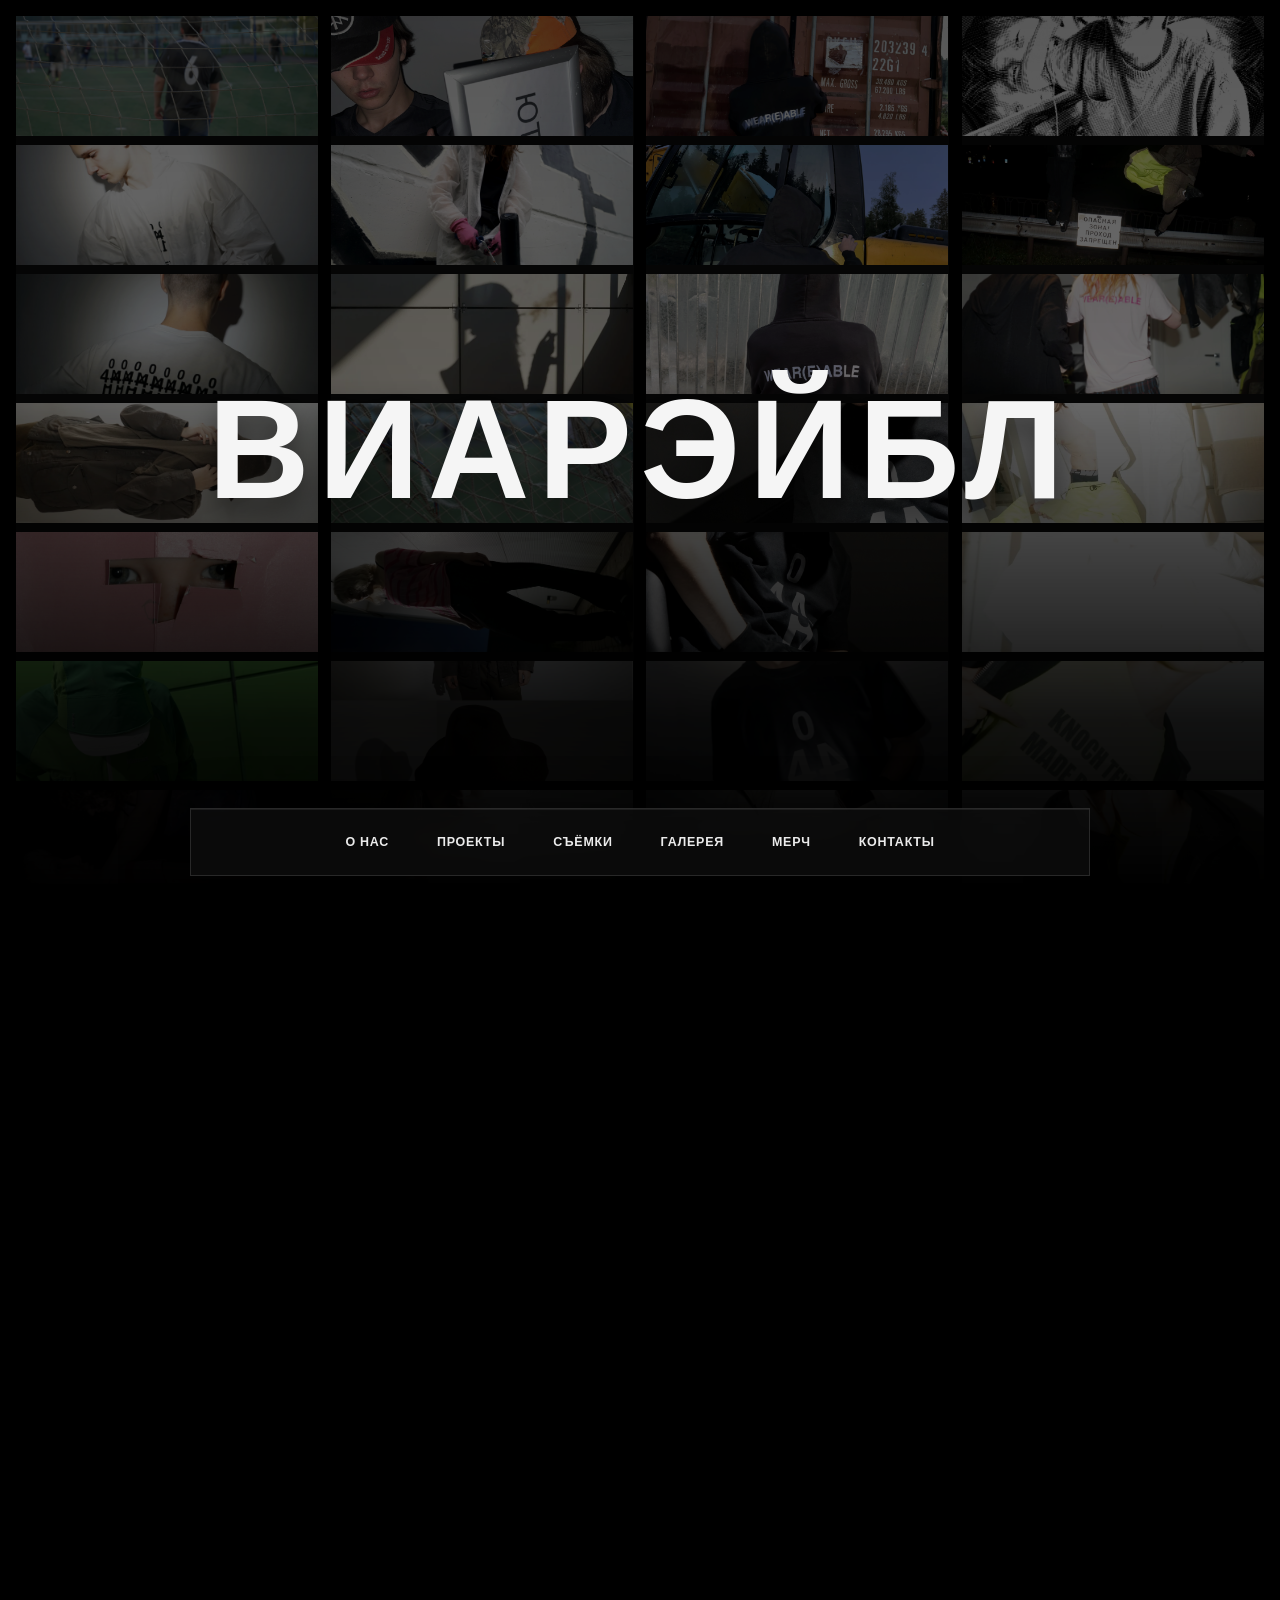
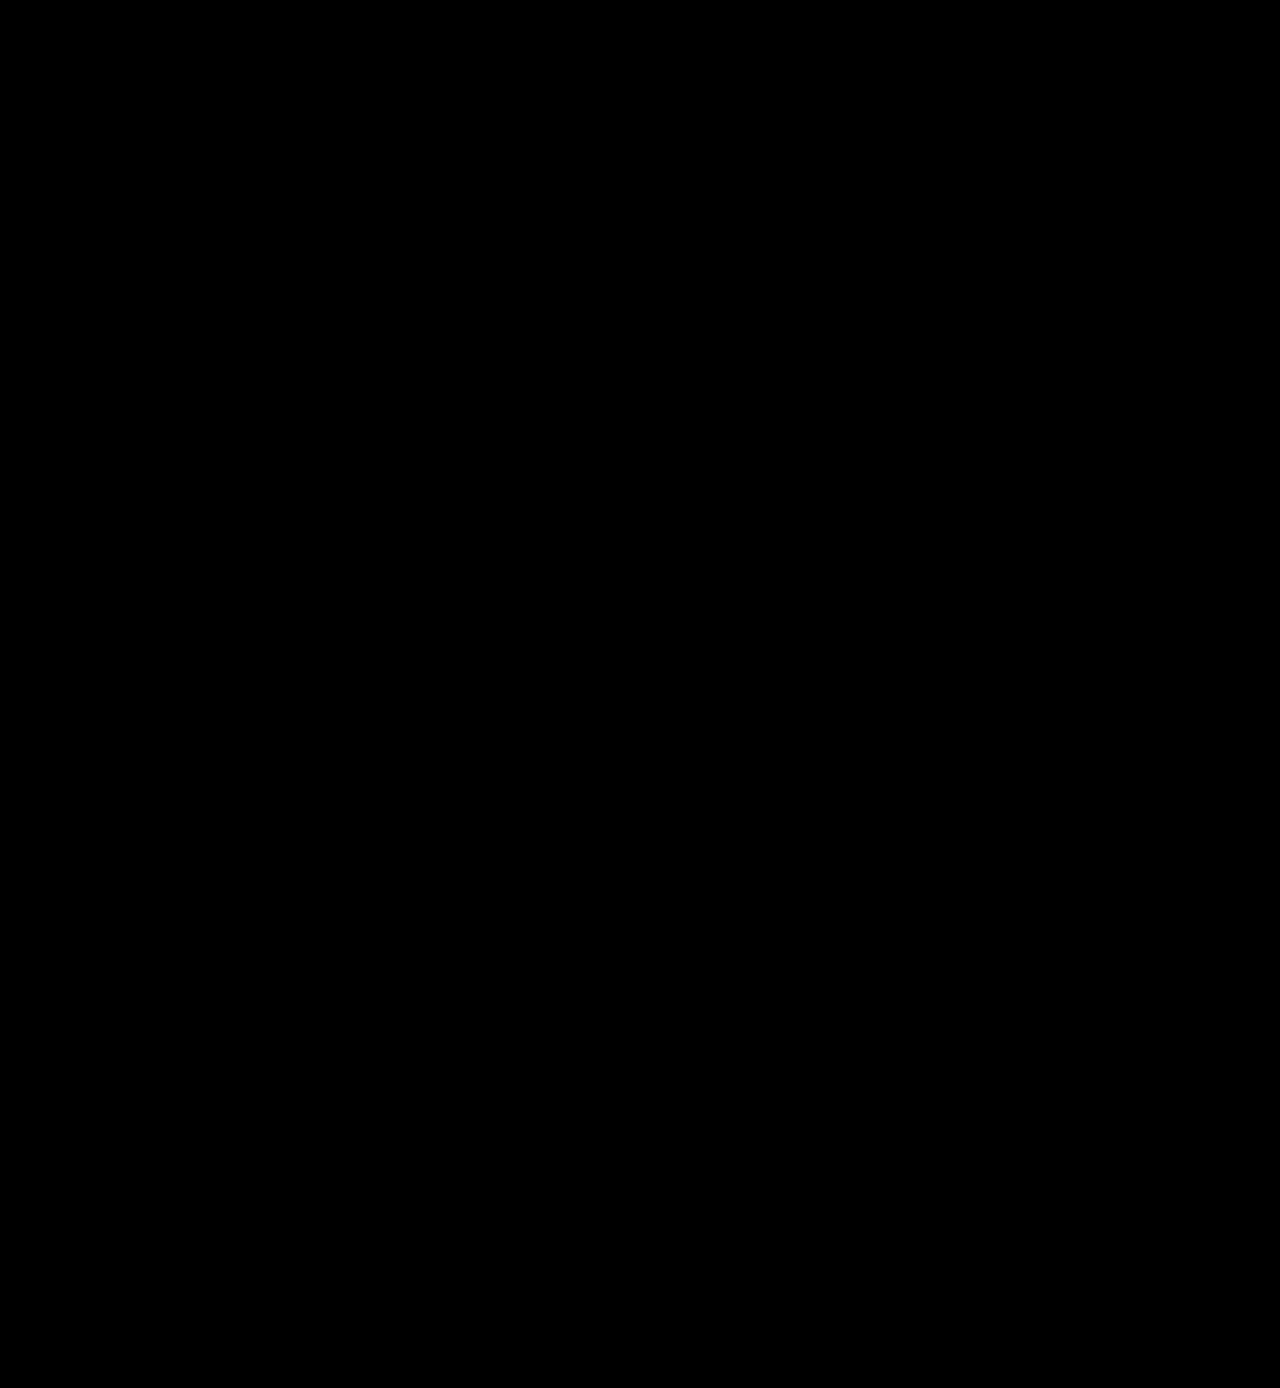
==== index.html @ fbf218be "initial commit" ====
<!DOCTYPE html>
<html lang="ru">
<head>
  <meta charset="UTF-8" />
  <meta name="viewport" content="width=device-width, initial-scale=1.0" />
  <title>ВИАРЭЙБЛ</title>

  <link rel="stylesheet" href="css/base.css" />

  <script src="js/core.js" defer></script>
</head>
<body>
  <main>
    <section class="home-hero">
      <div class="hero-bg" aria-hidden="true">
        <div class="hero-bg__column hero-bg__column--1">
          <div class="hero-bg__track">
            <img src="images/hero/col1-01.webp" alt="" />
            <img src="images/hero/col1-02.webp" alt="" />
            <img src="images/hero/col1-03.webp" alt="" />
            <img src="images/hero/col1-04.webp" alt="" />
            <img src="images/hero/col1-05.webp" alt="" />
            <img src="images/hero/col1-06.webp" alt="" />
            <img src="images/hero/col1-07.webp" alt="" />
            <img src="images/hero/col1-08.webp" alt="" />
            <img src="images/hero/col1-09.webp" alt="" />
            <img src="images/hero/col1-10.webp" alt="" />
            <img src="images/hero/col1-01.webp" alt="" />
            <img src="images/hero/col1-02.webp" alt="" />
            <img src="images/hero/col1-03.webp" alt="" />
            <img src="images/hero/col1-04.webp" alt="" />
            <img src="images/hero/col1-05.webp" alt="" />
            <img src="images/hero/col1-06.webp" alt="" />
            <img src="images/hero/col1-07.webp" alt="" />
            <img src="images/hero/col1-08.webp" alt="" />
            <img src="images/hero/col1-09.webp" alt="" />
            <img src="images/hero/col1-10.webp" alt="" />
          </div>
        </div>
        <div class="hero-bg__column hero-bg__column--2">
          <div class="hero-bg__track">
            <img src="images/hero/col2-01.webp" alt="" />
            <img src="images/hero/col2-02.webp" alt="" />
            <img src="images/hero/col2-03.webp" alt="" />
            <img src="images/hero/col2-04.webp" alt="" />
            <img src="images/hero/col2-05.webp" alt="" />
            <img src="images/hero/col2-06.webp" alt="" />
            <img src="images/hero/col2-07.webp" alt="" />
            <img src="images/hero/col2-08.webp" alt="" />
            <img src="images/hero/col2-09.webp" alt="" />
            <img src="images/hero/col2-10.webp" alt="" />
            <img src="images/hero/col2-01.webp" alt="" />
            <img src="images/hero/col2-02.webp" alt="" />
            <img src="images/hero/col2-03.webp" alt="" />
            <img src="images/hero/col2-04.webp" alt="" />
            <img src="images/hero/col2-05.webp" alt="" />
            <img src="images/hero/col2-06.webp" alt="" />
            <img src="images/hero/col2-07.webp" alt="" />
            <img src="images/hero/col2-08.webp" alt="" />
            <img src="images/hero/col2-09.webp" alt="" />
            <img src="images/hero/col2-10.webp" alt="" />
          </div>
        </div>
        <div class="hero-bg__column hero-bg__column--3">
          <div class="hero-bg__track">
            <img src="images/hero/col3-01.webp" alt="" />
            <img src="images/hero/col3-02.webp" alt="" />
            <img src="images/hero/col3-03.webp" alt="" />
            <img src="images/hero/col3-04.webp" alt="" />
            <img src="images/hero/col3-05.webp" alt="" />
            <img src="images/hero/col3-06.webp" alt="" />
            <img src="images/hero/col3-07.webp" alt="" />
            <img src="images/hero/col3-08.webp" alt="" />
            <img src="images/hero/col3-09.webp" alt="" />
            <img src="images/hero/col3-10.webp" alt="" />
            <img src="images/hero/col3-01.webp" alt="" />
            <img src="images/hero/col3-02.webp" alt="" />
            <img src="images/hero/col3-03.webp" alt="" />
            <img src="images/hero/col3-04.webp" alt="" />
            <img src="images/hero/col3-05.webp" alt="" />
            <img src="images/hero/col3-06.webp" alt="" />
            <img src="images/hero/col3-07.webp" alt="" />
            <img src="images/hero/col3-08.webp" alt="" />
            <img src="images/hero/col3-09.webp" alt="" />
            <img src="images/hero/col3-10.webp" alt="" />
          </div>
        </div>
        <div class="hero-bg__column hero-bg__column--4">
          <div class="hero-bg__track">
            <img src="images/hero/col4-01.webp" alt="" />
            <img src="images/hero/col4-02.webp" alt="" />
            <img src="images/hero/col4-03.webp" alt="" />
            <img src="images/hero/col4-04.webp" alt="" />
            <img src="images/hero/col4-05.webp" alt="" />
            <img src="images/hero/col4-06.webp" alt="" />
            <img src="images/hero/col4-07.webp" alt="" />
            <img src="images/hero/col4-08.webp" alt="" />
            <img src="images/hero/col4-09.webp" alt="" />
            <img src="images/hero/col4-10.webp" alt="" />
            <img src="images/hero/col4-01.webp" alt="" />
            <img src="images/hero/col4-02.webp" alt="" />
            <img src="images/hero/col4-03.webp" alt="" />
            <img src="images/hero/col4-04.webp" alt="" />
            <img src="images/hero/col4-05.webp" alt="" />
            <img src="images/hero/col4-06.webp" alt="" />
            <img src="images/hero/col4-07.webp" alt="" />
            <img src="images/hero/col4-08.webp" alt="" />
            <img src="images/hero/col4-09.webp" alt="" />
            <img src="images/hero/col4-10.webp" alt="" />
          </div>
        </div>
      </div>
      <section class="hero-content">
        <h1 class="hero-title">ВИАРЭЙБЛ</h1>
      </section>
    </section>

    <section id="about" class="about-section" aria-labelledby="about-title">
      <div class="about-inner">
        <h2 id="about-title" class="about-title reveal">ВИАРЭЙБЛ — ЭТО СЕТЬ КРЕАТИВНЫХ ТАЛАНТОВ.</h2>
        <p class="about-copy reveal" style="--d: 0.16s;">
          Мы создаём визуальные и цифровые решения для брендов, команд и авторских проектов.
          К нам обращаются за дизайном, брендингом, сайтами, организацией событий и арт-дирекшном.
          Также сопровождаем съёмки и продакшн под ключ.
        </p>
        <h3 class="about-title about-title--secondary reveal" style="--d: 0.24s;">ПОМОГАЕМ РЕАЛИЗОВАТЬ ВАШИ ИДЕИ ОЧЕНЬ КРАСИВО</h3>
        <p class="about-copy about-copy--secondary reveal" style="--d: 0.28s;">
          От названия и айдентики до функционирующего сайта, собранных соц. сетей и полноценного продакшна — делаем только то, что действительно нужно вашему проекту.
        </p>
        <div class="services-catalog reveal" style="--d: 0.32s;">
          <button class="services-toggle" id="servicesToggle" type="button" aria-expanded="false" aria-controls="servicesCatalogPanel">
            <span>Показать полный список услуг</span>
            <svg class="chevron" viewBox="0 0 12 12" aria-hidden="true"><path d="M3 4.5L6 7.5L9 4.5" /></svg>
          </button>

          <button class="contact-toggle" id="contactToggle" type="button" aria-expanded="false" aria-controls="contactBlock">
            <span>Связаться с нами</span>
            <span class="chev" aria-hidden="true">▾</span>
          </button>

          <div id="contactBlock" class="contact-block collapsible-region" hidden aria-hidden="true">
            <p class="contact-text">
              Напишите нам свой запрос своими словами, мы структурируем и расскажем про тонкости нашей работы. Напишите в любую удобную соцсеть.
            </p>
            <div class="contact-links">
              <a href="#">VK</a>
              <a href="#">TG</a>
              <a href="#">IG</a>
              <a href="#">WhatsApp</a>
            </div>
          </div>

          <div id="servicesCatalogPanel" class="catalog-panel collapsible-region" hidden aria-hidden="true">
            <ul class="catalog-list">
              <li class="catalog-cat">
                <button class="cat-button" type="button" aria-expanded="false" aria-controls="cat-design">
                  <span>ДИЗАЙН</span>
                  <svg class="chevron" viewBox="0 0 12 12" aria-hidden="true"><path d="M3 4.5L6 7.5L9 4.5" /></svg>
                </button>
                <div class="cat-body collapsible-region" id="cat-design" hidden aria-hidden="true">
                  <ul class="sub-list">
                    <li class="sub-row">
                      <button class="sub-button" type="button" aria-expanded="false" aria-controls="desc-design-branding">
                        <span>Брендинг</span>
                        <svg class="chevron" viewBox="0 0 12 12" aria-hidden="true"><path d="M3 4.5L6 7.5L9 4.5" /></svg>
                      </button>
                      <div class="desc collapsible-region" id="desc-design-branding" hidden aria-hidden="true">Бренд-платформа: позиционирование, тональность, визуальная система (логотип, шрифты, палитра), гайдлайн.</div>
                    </li>
                    <li class="sub-row">
                      <button class="sub-button" type="button" aria-expanded="false" aria-controls="desc-design-identity">
                        <span>Айдентика</span>
                        <svg class="chevron" viewBox="0 0 12 12" aria-hidden="true"><path d="M3 4.5L6 7.5L9 4.5" /></svg>
                      </button>
                      <div class="desc collapsible-region" id="desc-design-identity" hidden aria-hidden="true">Носители: визитки, презентации, упаковка, соцсети. Системно и модульно.</div>
                    </li>
                    <li class="sub-row">
                      <button class="sub-button" type="button" aria-expanded="false" aria-controls="desc-design-redesign">
                        <span>Редизайн</span>
                        <svg class="chevron" viewBox="0 0 12 12" aria-hidden="true"><path d="M3 4.5L6 7.5L9 4.5" /></svg>
                      </button>
                      <div class="desc collapsible-region" id="desc-design-redesign" hidden aria-hidden="true">Обновим без потери узнаваемости. Приведём стиль в порядок и систематизируем материалы.</div>
                    </li>
                  </ul>
                </div>
              </li>

              <li class="catalog-cat">
                <button class="cat-button" type="button" aria-expanded="false" aria-controls="cat-art">
                  <span>АРТ</span>
                  <svg class="chevron" viewBox="0 0 12 12" aria-hidden="true"><path d="M3 4.5L6 7.5L9 4.5" /></svg>
                </button>
                <div class="cat-body collapsible-region" id="cat-art" hidden aria-hidden="true">
                  <ul class="sub-list">
                    <li class="sub-row">
                      <button class="sub-button" type="button" aria-expanded="false" aria-controls="desc-art-ready">
                        <span>Готовые работы</span>
                        <svg class="chevron" viewBox="0 0 12 12" aria-hidden="true"><path d="M3 4.5L6 7.5L9 4.5" /></svg>
                      </button>
                      <div class="desc collapsible-region" id="desc-art-ready" hidden aria-hidden="true">Готовые произведения и тиражи. Искусство под интерьер.</div>
                    </li>
                    <li class="sub-row">
                      <button class="sub-button" type="button" aria-expanded="false" aria-controls="desc-art-orders">
                        <span>Заказы</span>
                        <svg class="chevron" viewBox="0 0 12 12" aria-hidden="true"><path d="M3 4.5L6 7.5L9 4.5" /></svg>
                      </button>
                      <div class="desc collapsible-region" id="desc-art-orders" hidden aria-hidden="true">Живопись по референсам/темам. Согласование палитры и размера, эскизы перед финалом.</div>
                    </li>
                    <li class="sub-row">
                      <button class="sub-button" type="button" aria-expanded="false" aria-controls="desc-art-home">
                        <span>Объекты для дома</span>
                        <svg class="chevron" viewBox="0 0 12 12" aria-hidden="true"><path d="M3 4.5L6 7.5L9 4.5" /></svg>
                      </button>
                      <div class="desc collapsible-region" id="desc-art-home" hidden aria-hidden="true">Скульптуры и объекты, интеграция в пространство.</div>
                    </li>
                    <li class="sub-row">
                      <button class="sub-button" type="button" aria-expanded="false" aria-controls="desc-art-public">
                        <span>Паблик-арт</span>
                        <svg class="chevron" viewBox="0 0 12 12" aria-hidden="true"><path d="M3 4.5L6 7.5L9 4.5" /></svg>
                      </button>
                      <div class="desc collapsible-region" id="desc-art-public" hidden aria-hidden="true">Муралы и временные инсталляции.</div>
                    </li>
                  </ul>
                </div>
              </li>

              <li class="catalog-cat">
                <button class="cat-button" type="button" aria-expanded="false" aria-controls="cat-shootings">
                  <span>СЪЁМКИ</span>
                  <svg class="chevron" viewBox="0 0 12 12" aria-hidden="true"><path d="M3 4.5L6 7.5L9 4.5" /></svg>
                </button>
                <div class="cat-body collapsible-region" id="cat-shootings" hidden aria-hidden="true">
                  <ul class="sub-list">
                    <li class="sub-row">
                      <button class="sub-button" type="button" aria-expanded="false" aria-controls="desc-shootings-direction">
                        <span>Дирекшн</span>
                        <svg class="chevron" viewBox="0 0 12 12" aria-hidden="true"><path d="M3 4.5L6 7.5L9 4.5" /></svg>
                      </button>
                      <div class="desc collapsible-region" id="desc-shootings-direction" hidden aria-hidden="true">Концепция, референсы, мудборды, продакшн-гид. Персональный стиль, кампейны, бренд-контент.</div>
                    </li>
                    <li class="sub-row">
                      <button class="sub-button" type="button" aria-expanded="false" aria-controls="desc-shootings-commercial">
                        <span>Коммерческие съёмки</span>
                        <svg class="chevron" viewBox="0 0 12 12" aria-hidden="true"><path d="M3 4.5L6 7.5L9 4.5" /></svg>
                      </button>
                      <div class="desc collapsible-region" id="desc-shootings-commercial" hidden aria-hidden="true">Сеттинги и луки, локации, команда и пост-продакшн.</div>
                    </li>
                    <li class="sub-row">
                      <button class="sub-button" type="button" aria-expanded="false" aria-controls="desc-shootings-personal">
                        <span>Личные фотосессии</span>
                        <svg class="chevron" viewBox="0 0 12 12" aria-hidden="true"><path d="M3 4.5L6 7.5L9 4.5" /></svg>
                      </button>
                      <div class="desc collapsible-region" id="desc-shootings-personal" hidden aria-hidden="true">Сфотографируем вас очень красиво, подберём луки и локации по вашему запросу.</div>
                    </li>
                  </ul>
                </div>
              </li>

              <li class="catalog-cat">
                <button class="cat-button" type="button" aria-expanded="false" aria-controls="cat-events">
                  <span>ИВЕНТЫ</span>
                  <svg class="chevron" viewBox="0 0 12 12" aria-hidden="true"><path d="M3 4.5L6 7.5L9 4.5" /></svg>
                </button>
                <div class="cat-body collapsible-region" id="cat-events" hidden aria-hidden="true">
                  <ul class="sub-list">
                    <li class="sub-row">
                      <button class="sub-button" type="button" aria-expanded="false" aria-controls="desc-events-full">
                        <span>Полная организация</span>
                        <svg class="chevron" viewBox="0 0 12 12" aria-hidden="true"><path d="M3 4.5L6 7.5L9 4.5" /></svg>
                      </button>
                      <div class="desc collapsible-region" id="desc-events-full" hidden aria-hidden="true">Идея, площадка, партнёры, логистика, продакшн под ключ.</div>
                    </li>
                    <li class="sub-row">
                      <button class="sub-button" type="button" aria-expanded="false" aria-controls="desc-events-concerts">
                        <span>Концерты</span>
                        <svg class="chevron" viewBox="0 0 12 12" aria-hidden="true"><path d="M3 4.5L6 7.5L9 4.5" /></svg>
                      </button>
                      <div class="desc collapsible-region" id="desc-events-concerts" hidden aria-hidden="true">Кураторство лайнапа, звук, свет, сценография, промо.</div>
                    </li>
                    <li class="sub-row">
                      <button class="sub-button" type="button" aria-expanded="false" aria-controls="desc-events-exhibitions">
                        <span>Выставки</span>
                        <svg class="chevron" viewBox="0 0 12 12" aria-hidden="true"><path d="M3 4.5L6 7.5L9 4.5" /></svg>
                      </button>
                      <div class="desc collapsible-region" id="desc-events-exhibitions" hidden aria-hidden="true">Экспозиция, печать, монтаж, PR.</div>
                    </li>
                    <li class="sub-row">
                      <button class="sub-button" type="button" aria-expanded="false" aria-controls="desc-events-private">
                        <span>Частные</span>
                        <svg class="chevron" viewBox="0 0 12 12" aria-hidden="true"><path d="M3 4.5L6 7.5L9 4.5" /></svg>
                      </button>
                      <div class="desc collapsible-region" id="desc-events-private" hidden aria-hidden="true">Дни рождения, предложения, камерные вечера.</div>
                    </li>
                  </ul>
                </div>
              </li>

              <li class="catalog-cat">
                <button class="cat-button" type="button" aria-expanded="false" aria-controls="cat-clips">
                  <span>КЛИПЫ И ЗВУК</span>
                  <svg class="chevron" viewBox="0 0 12 12" aria-hidden="true"><path d="M3 4.5L6 7.5L9 4.5" /></svg>
                </button>
                <div class="cat-body collapsible-region" id="cat-clips" hidden aria-hidden="true">
                  <ul class="sub-list">
                    <li class="sub-row">
                      <button class="sub-button" type="button" aria-expanded="false" aria-controls="desc-clips-video">
                        <span>Клипы</span>
                        <svg class="chevron" viewBox="0 0 12 12" aria-hidden="true"><path d="M3 4.5L6 7.5L9 4.5" /></svg>
                      </button>
                      <div class="desc collapsible-region" id="desc-clips-video" hidden aria-hidden="true">От сториборда до финального монтажа: режиссура, продакшн, цвет.</div>
                    </li>
                    <li class="sub-row">
                      <button class="sub-button" type="button" aria-expanded="false" aria-controls="desc-clips-sound">
                        <span>Саунд-дизайн</span>
                        <svg class="chevron" viewBox="0 0 12 12" aria-hidden="true"><path d="M3 4.5L6 7.5L9 4.5" /></svg>
                      </button>
                      <div class="desc collapsible-region" id="desc-clips-sound" hidden aria-hidden="true">Аудио композиции и саунд-дизайн к визуальной составляющей: звуковые логотипы, композиции и саундтреки.</div>
                    </li>
                  </ul>
                </div>
              </li>

              <li class="catalog-cat">
                <button class="cat-button" type="button" aria-expanded="false" aria-controls="cat-production">
                  <span>ПРОДАКШН</span>
                  <svg class="chevron" viewBox="0 0 12 12" aria-hidden="true"><path d="M3 4.5L6 7.5L9 4.5" /></svg>
                </button>
                <div class="cat-body collapsible-region" id="cat-production" hidden aria-hidden="true">
                  <ul class="sub-list">
                    <li class="sub-row">
                      <button class="sub-button" type="button" aria-expanded="false" aria-controls="desc-production-full">
                        <span>Продакшн под ключ</span>
                        <svg class="chevron" viewBox="0 0 12 12" aria-hidden="true"><path d="M3 4.5L6 7.5L9 4.5" /></svg>
                      </button>
                      <div class="desc collapsible-region" id="desc-production-full" hidden aria-hidden="true">От идеи до готового продукта — мерч, книги, зин, аксессуары и др. Арт-направление, подбор материалов, прототипирование и производство.</div>
                    </li>
                  </ul>
                </div>
              </li>
            </ul>
          </div>
        </div>
      </div>
    </section>

    <section id="projects" class="projects-section">
      <div class="projects-grid">
        <a href="pages/commerce.html" class="project-cover project-commerce">
          <img src="assets/covers/commerce.webp" alt="Коммерческие проекты" loading="lazy" />
          <div class="project-overlay">
            <h3>КОММЕРЧЕСКИЕ</h3>
          </div>
        </a>

        <a href="art.html" class="project-cover project-art">
          <img src="assets/covers/art.webp" alt="Некоммерческие проекты" loading="lazy" />
          <div class="project-overlay">
            <h3>НЕКОММЕРЧЕСКИЕ</h3>
          </div>
        </a>
      </div>
    </section>
  </main>
  <nav class="nav-dock" aria-label="Главная навигация">
    <div class="nav-dock__inner">
      <a href="#about">О НАС</a>
      <a href="#projects">ПРОЕКТЫ</a>
      <a href="pages/shootings.html">СЪЁМКИ</a>
      <a href="#">ГАЛЕРЕЯ</a>
      <a href="pages/merch.html">МЕРЧ</a>
      <a href="pages/contact.html">КОНТАКТЫ</a>
    </div>
  </nav>
</body>
</html>
---- css/base.css ----
* {
  margin: 0;
  padding: 0;
  box-sizing: border-box;
}

html {
  scroll-behavior: smooth;
}

html,
body {
  height: 100%;
  width: 100%;
  overflow-x: hidden;
}

body {
  font-family: "Helvetica Neue", Helvetica, Arial, system-ui, sans-serif;
  background: #000;
  color: #fff;
  overflow-x: hidden;
  padding-bottom: 120px;
}

main {
  position: relative;
}

.home-hero {
  position: relative;
  min-height: 100vh;
  min-height: 100svh;
  overflow: hidden;
  isolation: isolate;
  display: grid;
  place-items: center;
  background: #000;
}

.hero-bg {
  position: absolute;
  inset: 0;
  z-index: -2;
  display: grid;
  grid-template-columns: repeat(4, minmax(0, 1fr));
  gap: clamp(0.4rem, 1vw, 0.8rem);
  padding: clamp(0.6rem, 1.6vw, 1rem);
  overflow: hidden;
}

.hero-bg::after {
  content: "";
  position: absolute;
  inset: 0;
  z-index: 4;
  pointer-events: none;
  background:
    linear-gradient(to bottom, rgba(0, 0, 0, 0.28) 0%, rgba(0, 0, 0, 0.1) 42%, rgba(0, 0, 0, 0.85) 80%, #000 100%);
}

.hero-bg__column {
  overflow: hidden;
  border-radius: 0 !important;
  background: #060606;
}

.hero-bg__track {
  display: grid;
  grid-template-rows: repeat(20, minmax(120px, 10vh));
  gap: clamp(0.4rem, 0.7vw, 0.6rem);
  will-change: transform;
  animation-name: heroScrollUp;
  animation-timing-function: linear;
  animation-iteration-count: infinite;
}

.hero-bg__column img {
  display: block;
  width: 100%;
  height: 100%;
  min-height: 120px;
  object-fit: cover;
  filter: brightness(0.48) saturate(0.92);
  user-select: none;
  -webkit-user-drag: none;
}

.hero-bg__column--1 .hero-bg__track {
  animation-duration: 46s;
}

.hero-bg__column--2 .hero-bg__track {
  animation-duration: 56s;
}

.hero-bg__column--3 .hero-bg__track {
  animation-duration: 51s;
}

.hero-bg__column--4 .hero-bg__track {
  animation-duration: 62s;
}

.hero-content {
  position: relative;
  z-index: 5;
  width: min(92vw, 1160px);
  padding-inline: 1rem;
  display: grid;
  justify-items: center;
  gap: clamp(1.2rem, 2vw, 2.1rem);
}

.hero-title {
  font-family: "Helvetica Neue", Helvetica, Arial, system-ui, sans-serif;
  font-size: clamp(2.9rem, 11vw, 10rem);
  font-weight: 900;
  letter-spacing: 0.06em;
  line-height: 0.95;
  text-transform: uppercase;
  text-align: center;
  text-wrap: balance;
  color: #f5f5f5;
  text-shadow: 0 12px 28px rgba(0, 0, 0, 0.55);
}

.nav-dock {
  position: fixed;
  left: 50%;
  transform: translateX(-50%);
  bottom: 24px;
  width: min(900px, calc(100vw - 24px));
  z-index: 100;
  pointer-events: none;
}

.nav-dock__inner {
  width: 100%;
  pointer-events: auto;
  display: flex;
  align-items: center;
  flex-wrap: nowrap;
  gap: clamp(8px, 1.4vw, 16px);
  justify-content: center;
  padding: 14px 22px;
  border-radius: 0 !important;
  background: rgba(15, 15, 15, 0.7);
  border: 1px solid rgba(255, 255, 255, 0.12);
  backdrop-filter: blur(14px);
  -webkit-backdrop-filter: blur(14px);
  box-shadow:
    0 20px 60px rgba(0, 0, 0, 0.7),
    inset 0 1px 0 rgba(255, 255, 255, 0.08);
}

.nav-dock__inner a {
  display: inline-flex;
  flex: 0 0 auto;
  align-items: center;
  justify-content: center;
  white-space: nowrap;
  padding: 0 clamp(10px, 1.6vw, 16px);
  min-height: 38px;
  border-radius: 0 !important;
  font-size: clamp(0.66rem, 1.5vw, 0.78rem);
  font-weight: 700;
  letter-spacing: 0.06em;
  text-transform: uppercase;
  text-decoration: none;
  color: rgba(255, 255, 255, 0.92);
  transition: background-color 160ms ease, color 160ms ease, transform 160ms ease;
}

.nav-dock__inner a:hover,
.nav-dock__inner a:focus-visible {
  background: rgba(255, 255, 255, 0.14);
  color: #fff;
}

.nav-dock__inner a:active {
  transform: translateY(1px);
}

@keyframes heroScrollUp {
  from {
    transform: translateY(0);
  }
  to {
    transform: translateY(calc(-50% - 0.3rem));
  }
}

@media (max-width: 900px) {
  .hero-bg {
    grid-template-columns: repeat(2, minmax(0, 1fr));
  }

  .hero-bg__column--4 {
    display: none;
  }
}

@media (max-width: 620px) {
  .hero-bg {
    grid-template-columns: 1fr 1fr;
  }

  .hero-bg__column--3 {
    display: none;
  }

  .nav-dock {
    bottom: 16px;
  }

  .nav-dock__inner {
    padding: 10px 10px;
    gap: 4px;
  }

  .nav-dock__inner a {
    flex: 0 0 auto;
    min-width: 0;
    padding: 0 8px;
  }
}

.about-section {
  color: #fff;
  position: relative;
  z-index: 8;
  padding: clamp(82px, 10vw, 118px) 0 clamp(130px, 16vw, 180px);
}

.about-inner {
  width: min(960px, 92vw);
  margin: 0 auto;
  padding-inline: clamp(24px, 3vw, 42px);
  text-align: center;
}

.about-title {
  font-size: clamp(2.1rem, 5.3vw, 4rem);
  font-weight: 800;
  letter-spacing: 0.03em;
  line-height: 1.05;
  text-transform: uppercase;
}

.about-title--secondary {
  margin-top: clamp(24px, 4vw, 34px);
}

.about-subtitle {
  margin-top: 1rem;
  font-size: clamp(1.02rem, 1.8vw, 1.3rem);
  font-weight: 800;
  letter-spacing: 0.02em;
  color: #fff;
}

.about-copy {
  max-width: 760px;
  margin: 1.45rem auto 0;
  font-size: clamp(0.98rem, 1.4vw, 1.2rem);
  font-weight: 400;
  line-height: 1.52;
  color: rgba(255, 255, 255, 0.85);
}

.about-copy--secondary {
  margin-top: clamp(10px, 1.6vw, 14px);
}

.collapsible-region {
  height: 0;
  overflow: hidden;
  opacity: 0;
  transition: height 300ms ease, opacity 200ms ease;
}

.services-catalog {
  width: min(860px, 100%);
  max-width: 100%;
  padding-left: clamp(12px, 4vw, 20px);
  padding-right: clamp(12px, 4vw, 20px);
  margin: clamp(14px, 2.8vw, 22px) auto 0;
}

.projects-section {
  padding: 120px 0;
}

.projects-grid {
  max-width: 1200px;
  margin: 0 auto;
  width: min(1200px, 92vw);
  display: grid;
  grid-template-columns: 1fr 1fr;
  gap: 48px;
}

.project-cover {
  aspect-ratio: 3 / 4;
  overflow: hidden;
  border-radius: 0 !important;
  border: 1px solid rgba(255, 255, 255, 0.08);
  position: relative;
  transition: 0.4s ease;
}

.project-cover img {
  width: 100%;
  height: 100%;
  object-fit: cover;
  transition: transform 0.5s ease;
}

.project-cover:hover img {
  transform: scale(1.05);
}

.project-overlay {
  position: absolute;
  inset: 0;
  pointer-events: none;
  background: linear-gradient(to top, rgba(0, 0, 0, 0.6), transparent);
  display: flex;
  align-items: flex-end;
  padding: 32px;
}

.project-overlay h3 {
  color: #fff;
  font-size: 22px;
  letter-spacing: 1px;
}

.services-toggle {
  width: 100%;
  max-width: 100%;
  margin: 0 auto;
  min-height: 50px;
  padding: 0 18px;
  border-radius: 0 !important;
  border: 1px solid rgba(255, 255, 255, 0.14);
  background: rgba(15, 15, 15, 0.7);
  box-shadow:
    0 20px 54px rgba(0, 0, 0, 0.58),
    inset 0 1px 0 rgba(255, 255, 255, 0.1);
  backdrop-filter: blur(12px);
  -webkit-backdrop-filter: blur(12px);
  display: flex;
  align-items: center;
  justify-content: space-between;
  gap: 14px;
  color: #fff;
  font-family: inherit;
  font-size: clamp(0.9rem, 1.05vw, 1rem);
  font-weight: 700;
  letter-spacing: 0.02em;
  cursor: pointer;
  transition: transform 180ms ease, border-color 180ms ease, box-shadow 180ms ease;
}

.contact-toggle {
  width: 100%;
  max-width: 100%;
  margin-top: 12px;
  min-height: 50px;
  padding: 0 18px;
  border-radius: 0 !important;
  border: 0;
  background: #fff;
  color: #000;
  box-shadow:
    0 16px 34px rgba(0, 0, 0, 0.45),
    inset 0 1px 0 rgba(255, 255, 255, 0.95);
  display: flex;
  align-items: center;
  justify-content: space-between;
  gap: 14px;
  font-family: inherit;
  font-size: clamp(0.9rem, 1.05vw, 1rem);
  font-weight: 600;
  letter-spacing: 0.01em;
  cursor: pointer;
  transition: background-color 200ms ease, transform 180ms ease, box-shadow 180ms ease;
}

.contact-toggle .chev {
  width: 14px;
  height: 14px;
  display: inline-flex;
  align-items: center;
  justify-content: center;
  line-height: 1;
  flex: 0 0 auto;
  transition: transform 280ms ease;
}

.contact-toggle[aria-expanded="true"] .chev {
  transform: rotate(180deg);
}

.contact-block {
  width: 100%;
  max-width: 100%;
  margin-top: 16px;
  border: 1px solid rgba(255, 255, 255, 0.12);
  border-radius: 0 !important;
  background: rgba(255, 255, 255, 0.02);
  box-shadow:
    0 12px 28px rgba(0, 0, 0, 0.4),
    inset 0 1px 0 rgba(255, 255, 255, 0.1);
}

.contact-text {
  padding: 16px clamp(14px, 2vw, 20px) 0;
  color: rgba(255, 255, 255, 0.9);
  font-size: 0.92rem;
  line-height: 1.45;
}

.contact-links {
  display: flex;
  gap: 12px;
  flex-wrap: wrap;
  margin-top: 20px;
  padding: 0 clamp(14px, 2vw, 20px) 16px;
}

.contact-links a {
  border: 1px solid rgba(255, 255, 255, 0.2);
  padding: 10px 16px;
  border-radius: 0 !important;
  color: #fff;
  text-decoration: none;
  transition: 200ms ease;
}

.catalog-panel {
  width: 100%;
  max-width: 100%;
  margin-top: 14px;
  border: 1px solid rgba(255, 255, 255, 0.12);
  border-radius: 0 !important;
  background: rgba(255, 255, 255, 0.02);
  box-shadow:
    0 14px 30px rgba(0, 0, 0, 0.44),
    inset 0 1px 0 rgba(255, 255, 255, 0.1);
}

.catalog-list,
.sub-list {
  list-style: none;
}

.catalog-cat + .catalog-cat {
  border-top: 1px solid rgba(255, 255, 255, 0.08);
}

.cat-button,
.sub-button {
  width: 100%;
  max-width: 100%;
  background: transparent;
  border: 0;
  color: rgba(255, 255, 255, 0.95);
  font-family: inherit;
  text-align: left;
  display: flex;
  align-items: center;
  justify-content: space-between;
  gap: 10px;
  cursor: pointer;
}

.services-toggle span,
.cat-button span,
.sub-button span {
  min-width: 0;
  white-space: normal;
  overflow-wrap: anywhere;
}

.services-toggle:focus-visible,
.contact-toggle:focus-visible,
.cat-button:focus-visible,
.sub-button:focus-visible {
  outline: 1px solid rgba(255, 255, 255, 0.52);
  outline-offset: -1px;
}

.cat-button {
  min-height: 54px;
  padding: 0 clamp(16px, 2vw, 20px);
  font-size: clamp(0.93rem, 1.05vw, 1.02rem);
  font-weight: 800;
  letter-spacing: 0.03em;
  text-transform: uppercase;
}

.cat-body {
  padding: 0 0 10px;
}

.sub-list {
  padding: 0 clamp(12px, 1.8vw, 16px);
}

.sub-row {
  border-top: 1px solid rgba(255, 255, 255, 0.08);
}

.sub-button {
  min-height: 42px;
  padding: 0 4px;
  font-size: 0.9rem;
  font-weight: 600;
  line-height: 1.2;
}

.desc {
  height: 0;
  overflow: hidden;
  font-size: 0.88rem;
  line-height: 1.38;
  color: rgba(255, 255, 255, 0.82);
  padding: 0 4px 10px;
  transition: height 300ms ease, opacity 200ms ease;
  opacity: 0;
}

.desc.is-open {
  opacity: 1;
}

.cat-link {
  display: block;
  text-decoration: none;
  padding: 10px clamp(16px, 2vw, 20px) 4px;
  border-top: 1px solid rgba(255, 255, 255, 0.08);
  font-size: 0.87rem;
  color: rgba(255, 255, 255, 0.86);
}

.chevron {
  width: 12px;
  height: 12px;
  flex: 0 0 auto;
  stroke: currentColor;
  stroke-width: 1.5;
  fill: none;
  opacity: 0.74;
  transform-origin: 50% 50%;
  transition: transform 280ms ease, opacity 280ms ease;
}

.services-toggle[aria-expanded="true"] .chevron,
.cat-button[aria-expanded="true"] .chevron,
.sub-button[aria-expanded="true"] .chevron {
  transform: rotate(180deg);
  opacity: 0.95;
}

.reveal {
  opacity: 0;
  transform: translateY(16px);
  transition:
    opacity 600ms cubic-bezier(0.2, 0.8, 0.2, 1),
    transform 600ms cubic-bezier(0.2, 0.8, 0.2, 1);
  transition-delay: var(--d, 0s);
}

.reveal--visible {
  opacity: 1;
  transform: translateY(0);
}

@media (hover: hover) and (pointer: fine) {
  .services-toggle:hover {
    transform: translateY(-1px);
    border-color: rgba(255, 255, 255, 0.24);
    box-shadow:
      0 18px 38px rgba(0, 0, 0, 0.56),
      inset 0 1px 0 rgba(255, 255, 255, 0.16),
      inset 0 -1px 0 rgba(0, 0, 0, 0.62);
  }

  .contact-toggle:hover {
    background: #e9e9e9;
    transform: translateY(-1px);
    box-shadow: 0 18px 36px rgba(0, 0, 0, 0.5);
  }

  .cat-button:hover,
  .sub-button:hover,
  .cat-link:hover,
  .contact-links a:hover {
    color: #fff;
  }

  .contact-links a:hover {
    border-color: rgba(255, 255, 255, 0.4);
  }
}

@media (max-width: 740px) {
  .services-catalog {
    width: min(860px, 100%);
  }

  .services-toggle {
    width: 100%;
  }

  .contact-toggle {
    width: 100%;
  }

  .cat-button {
    min-height: 58px;
  }
}

@media (max-width: 768px) {
  .projects-grid {
    grid-template-columns: 1fr;
    gap: 32px;
  }

  .project-cover {
    aspect-ratio: 3 / 4;
  }
}

@media (prefers-reduced-motion: reduce) {
  .reveal,
  .reveal--visible,
  .collapsible-region,
  .chevron,
  .contact-toggle .chev {
    opacity: 1;
    transform: none;
    transition: none;
  }
}

.commerce-page {
  width: min(1400px, 92vw);
  margin: 0 auto;
  padding: clamp(28px, 4vw, 56px) 0 120px;
}

.hero-video-banner {
  position: relative;
  width: 100%;
  height: 220px;
  margin: 40px 0 60px 0;
  overflow: hidden;
}

.hero-video-blur {
  position: absolute;
  inset: 0;
  width: 100%;
  height: 100%;
  object-fit: cover;
  filter: blur(22px);
  transform: scale(1.15);
  z-index: 1;
}

.hero-cutout-text {
  position: absolute;
  inset: 0;
  display: flex;
  align-items: center;
  justify-content: center;
  font-size: clamp(60px, 7vw, 120px);
  font-weight: 800;
  letter-spacing: -0.02em;
  color: black;
  white-space: nowrap;
  z-index: 2;
  pointer-events: none;
}

.project-header {
  display: flex;
  justify-content: space-between;
  align-items: flex-end;
  gap: 20px;
  margin-top: 40px;
  margin-bottom: 90px;
}

.page-title {
  margin: 0;
  font-size: clamp(34px, 4vw, 64px);
  font-weight: 650;
  letter-spacing: -0.01em;
  line-height: 1.05;
  max-width: 900px;
  margin-left: auto;
  margin-right: auto;
  flex: 0 0 auto;
  text-align: center;
  text-transform: none;
}

.project-brand {
  display: none;
}

.header-meta {
  font-size: 18px;
  font-weight: 500;
  color: #8f8f8f;
  line-height: 1.1;
  opacity: 0.9;
  transition: opacity 0.2s ease;
}

.header-meta.left {
  flex: 1 1 0;
  text-align: left;
  text-decoration: underline;
  text-decoration-thickness: 1px;
  text-underline-offset: 2px;
}

.header-meta.right {
  flex: 1 1 0;
  text-align: right;
  text-decoration: none;
}

.header-meta.left:hover {
  opacity: 0.6;
}

.project-section {
  display: grid;
  gap: 60px;
  margin-top: 0;
}

.project-cover-layout {
  display: grid;
  grid-template-columns: 2fr 1fr;
  gap: 40px;
  align-items: start;
}

.project-cover-layout,
.commerce-gallery-grid {
  max-width: 1200px;
  margin: 0 auto;
}

.commerce-page .project-cover {
  width: 100%;
  aspect-ratio: 16 / 9;
  border: 0;
}

.commerce-page .project-cover img {
  width: 100%;
  height: auto;
  display: block;
}

.commerce-page .project-description {
  margin-top: 0;
  max-width: none;
}

.project-description__title {
  margin: 0 0 16px;
  font-family: inherit;
  font-size: clamp(1.2rem, 1.9vw, 1.5rem);
  font-weight: 600;
  text-decoration: underline;
  text-underline-offset: 5px;
}

.commerce-page .project-description p + p {
  margin-top: 14px;
}

.project-block {
  display: grid;
  grid-template-columns: 2fr 1fr;
  gap: 60px;
  max-width: 1400px;
  margin: 0 auto;
  align-items: start;
}

.project-block + .project-gallery {
  margin-top: clamp(18px, 2.6vw, 36px);
}

.project-gallery + .project-block {
  margin-top: clamp(70px, 10vw, 130px);
}

.project-block__media {
  width: 100%;
  border-radius: 0 !important;
  overflow: hidden;
  aspect-ratio: 16 / 10;
  background: #050505;
}

.project-block__media img {
  width: 100%;
  height: 100%;
  object-fit: cover;
  display: block;
}

.project-block:first-of-type .project-block__media {
  width: 100%;
  height: auto;
  aspect-ratio: auto;
  overflow: visible;
}

.project-block:first-of-type .project-block__media img {
  width: 100%;
  height: auto;
  object-fit: contain;
}

.project-block__info {
  align-self: center;
}

.project-title {
  font-size: clamp(2rem, 3.4vw, 3.2rem);
  letter-spacing: 0.01em;
  line-height: 1.03;
  text-transform: uppercase;
}

.project-title--localized {
  text-transform: none;
}

.project-title a {
  color: #fff;
  text-decoration: none;
  border-bottom: 1px solid rgba(255, 255, 255, 0.3);
}

.project-description {
  margin-top: 16px;
  color: rgba(255, 255, 255, 0.86);
  font-size: clamp(0.95rem, 1.2vw, 1.08rem);
  line-height: 1.6;
  max-width: 520px;
}

.project-description p {
  margin: 0;
}

.project-description p + p {
  margin-top: 18px;
}

.project-ig {
  margin-top: 28px;
  display: flex;
  flex-direction: column;
  gap: 8px;
}

.project-ig__label {
  font-size: 0.85rem;
  opacity: 0.6;
  letter-spacing: 0.04em;
}

.project-ig__link {
  color: #fff;
  text-decoration: none;
  border-bottom: 1px solid transparent;
  width: fit-content;
}

.project-gallery {
  max-width: 1400px;
  margin-left: auto;
  margin-right: auto;
}

.gallery-grid {
  display: grid;
  grid-template-columns: repeat(3, 1fr);
  gap: 12px;
  margin: 0;
  padding: 0;
}

.gallery-item {
  position: relative;
  border: 0;
  padding: 0;
  margin: 0;
  background: transparent;
  cursor: pointer;
  border-radius: 0 !important;
  box-shadow: none;
  overflow: visible;
  aspect-ratio: 1 / 1;
}

.gallery-item img {
  width: 100%;
  height: 100%;
  object-fit: cover;
  object-position: center center;
  display: block;
  border-radius: 0 !important;
  box-shadow: none;
  transition: transform 0.4s ease;
  transform-origin: center center;
}

.gallery-item:nth-child(2) img {
  object-position: center 92%;
}

.gallery-item:nth-child(5) img {
  object-position: center 80%;
}

.gallery-item:last-child img {
  object-position: center 80%;
}

.commerce-page .project-gallery {
  max-width: none;
}

.commerce-page .commerce-gallery-grid {
  grid-template-columns: repeat(3, 1fr);
  gap: 20px;
  display: grid;
  margin: 0 auto;
  padding: 0;
}

.commerce-page .commerce-gallery-item {
  aspect-ratio: 1 / 1;
  overflow: hidden;
  position: relative;
  border: 0;
  padding: 0;
  margin: 0;
  background: transparent;
  cursor: pointer;
}

.commerce-page .commerce-gallery-item img {
  width: 100%;
  height: 100%;
  object-fit: cover;
  display: block;
  transition: transform 0.3s ease;
}

.commerce-lightbox {
  position: fixed;
  inset: 0;
  background: rgba(0, 0, 0, 0.94);
  display: none;
  align-items: center;
  justify-content: center;
  z-index: 10000;
  padding: clamp(16px, 3vw, 32px);
}

.commerce-lightbox.is-open {
  display: flex;
}

.commerce-lightbox__overlay {
  position: absolute;
  inset: 0;
}

.commerce-lightbox__close {
  position: absolute;
  top: 16px;
  right: 16px;
  border: 0;
  background: transparent;
  color: #fff;
  font-size: 34px;
  line-height: 1;
  cursor: pointer;
  z-index: 2;
}

.commerce-lightbox__image {
  max-width: min(92vw, 1500px);
  max-height: 92vh;
  width: auto;
  height: auto;
  object-fit: contain;
  position: relative;
  z-index: 1;
}

body.lightbox-open {
  overflow: hidden;
}

.gallery-modal {
  position: fixed;
  inset: 0;
  height: 100dvh;
  background: rgba(0, 0, 0, 0.9);
  display: none;
  align-items: center;
  justify-content: center;
  overflow: hidden;
  z-index: 9999;
}

body.modal-open {
  overflow: hidden;
}

.gallery-modal.active {
  display: flex;
}

.gallery-overlay {
  position: absolute;
  inset: 0;
}

.gallery-content {
  width: 90%;
  max-width: 1400px;
  height: 85vh;
  display: grid;
  grid-template-columns: 2fr 1fr;
  align-items: stretch;
  gap: 60px;
  position: relative;
  z-index: 1;
}

.gallery-close {
  position: absolute;
  top: 0;
  right: 0;
  font-size: 28px;
  background: none;
  border: none;
  color: #fff;
  cursor: pointer;
  line-height: 1;
  z-index: 2;
}

.gallery-left {
  display: flex;
  flex-direction: column;
  height: 100%;
  min-height: 0;
}

.gallery-image-wrap {
  flex: 1;
  min-height: 0;
  display: flex;
  align-items: center;
  justify-content: center;
}

.gallery-main {
  width: 100%;
  height: 100%;
  display: flex;
  align-items: center;
  justify-content: center;
  overflow: hidden;
  min-height: 0;
}

.gallery-main-img {
  max-width: 100%;
  max-height: 100%;
  width: 100%;
  height: 100%;
  object-fit: contain;
  display: block;
}

.gallery-thumbs {
  height: 100px;
  display: flex;
  justify-content: center;
  align-items: center;
  gap: 12px;
  overflow-x: auto;
  overflow-y: hidden;
  margin-top: 20px;
}

.gallery-thumbs::after {
  content: "";
  flex: 0 0 auto;
}

.gallery-thumbs .thumb {
  width: 80px;
  height: 100%;
  display: block;
  flex: 0 0 auto;
  cursor: pointer;
  opacity: 0.6;
  border: 2px solid transparent;
  padding: 0;
  background: transparent;
}

.gallery-thumbs .thumb img {
  width: 100%;
  height: 100%;
  object-fit: cover;
  display: block;
}

.gallery-thumbs .thumb.active {
  opacity: 1;
  border-color: #fff;
}

.gallery-right {
  display: flex;
  flex-direction: column;
  align-items: flex-start;
  padding: 60px 40px;
  height: 100%;
  min-height: 0;
  overflow: hidden;
}

.gallery-right-top {
  width: 100%;
  flex-shrink: 0;
}

.gallery-right .text-scroll {
  overflow: visible;
}

.gallery-right-bottom {
  width: 100%;
  display: flex;
  flex-direction: column;
  margin-top: auto;
}

.gallery-right h2 {
  margin: 0;
  font-size: clamp(2.2rem, 4vw, 56px);
  font-weight: 700;
  margin-bottom: 24px;
  line-height: 1.05;
  text-transform: uppercase;
}

.gallery-right .description {
  margin: 0 0 40px 0;
  font-size: 18px;
  opacity: 0.8;
  max-width: 400px;
  color: rgba(255, 255, 255, 0.86);
  line-height: 1.6;
}

.gallery-right .meta {
  margin-top: auto;
  display: flex;
  flex-direction: column;
  gap: 8px;
}

.gallery-right .year {
  font-size: 16px;
  opacity: 0.6;
  color: rgba(255, 255, 255, 0.72);
}

.gallery-right .city {
  font-size: 18px;
  font-weight: 500;
  color: rgba(255, 255, 255, 0.9);
}

@media (hover: hover) and (pointer: fine) {
  .back-link:hover,
  .back-link:focus-visible {
    opacity: 0.6;
  }

  .project-ig__link:hover,
  .project-ig__link:focus-visible {
    border-bottom-color: rgba(255, 255, 255, 0.8);
  }

  .gallery-item:hover img,
  .gallery-item:focus-visible img {
    transform: scale(1.03);
    z-index: 2;
  }

  .gallery-item:hover,
  .gallery-item:focus-visible {
    z-index: 3;
  }

  .commerce-page .commerce-gallery-item:hover img,
  .commerce-page .commerce-gallery-item:focus-visible img {
    transform: scale(1.02);
  }
}

@media (max-width: 1024px) {
  .project-block,
  .gallery-content {
    grid-template-columns: 1fr;
  }

  .gallery-content {
    height: min(90vh, 980px);
    gap: 24px;
  }

  .gallery-right {
    padding: 20px 0;
    overflow-y: auto;
  }

  .gallery-right-bottom {
    height: auto;
    margin-top: 24px;
  }

  .project-block {
    gap: 28px;
  }

  .project-block__info {
    align-self: start;
  }

  .project-description {
    max-width: none;
  }

  .gallery-grid {
    grid-template-columns: repeat(2, 1fr);
  }

}

@media (max-width: 640px) {
  .gallery-grid {
    grid-template-columns: repeat(2, 1fr);
  }
}

@media (max-width: 768px) {
  .hero-video-banner {
    height: 120px;
  }

  .hero-cutout-text {
    font-size: 36px;
    white-space: normal;
    text-align: center;
  }

  .header-meta {
    display: none;
  }

  .commerce-page .project-header {
    margin-top: 24px;
    margin-bottom: 24px;
  }

  .project-cover-layout {
    grid-template-columns: 1fr;
    gap: 24px;
  }

  .commerce-page .commerce-gallery-grid {
    grid-template-columns: repeat(2, 1fr);
    gap: 14px;
  }

  .gallery-content {
    width: 100%;
    height: 100dvh;
    max-width: none;
    display: grid;
    grid-template-columns: 1fr;
    grid-template-rows: auto auto 1fr;
    gap: 12px;
    padding: 14px;
  }

  .gallery-left {
    grid-row: 1;
    display: block;
  }

  .gallery-image-wrap {
    height: auto;
    min-height: 0;
    flex: none;
  }

  .gallery-main {
    width: 100%;
    height: 52dvh;
    max-height: 52dvh;
    overflow: hidden;
    display: flex;
    align-items: center;
    justify-content: center;
    background: transparent;
  }

  .gallery-main-img {
    width: 100%;
    height: 100%;
    object-fit: contain;
  }

  .thumbs {
    grid-row: 2;
    height: 90px;
    display: flex;
    gap: 10px;
    justify-content: center;
    align-items: center;
    overflow-x: auto;
    overflow-y: hidden;
    padding: 6px 4px;
    margin-top: 0;
    -webkit-overflow-scrolling: touch;
    scroll-snap-type: x mandatory;
  }

  .thumbs::-webkit-scrollbar {
    display: none;
  }

  .thumb {
    flex: 0 0 auto;
    width: 64px;
    height: 44px;
    scroll-snap-align: center;
  }

  .thumb img {
    width: 100%;
    height: 100%;
    object-fit: cover;
  }

  .gallery-right {
    grid-row: 3;
    padding: 0;
    height: auto;
    overflow: hidden;
    display: flex;
    flex-direction: column;
  }

  .gallery-right-top {
    flex: 0 0 auto;
  }

  .gallery-right .text-scroll {
    margin-top: 12px;
    overflow-y: auto;
    -webkit-overflow-scrolling: touch;
    max-height: calc(100dvh - 52dvh - 120px);
  }

  .gallery-right .meta {
    margin-top: 12px;
    flex: 0 0 auto;
  }

  .gallery-right-bottom {
    margin-top: 0;
  }

  .gallery-close {
    position: fixed;
    top: 14px;
    right: 14px;
    z-index: 9999;
  }
}

@media (prefers-reduced-motion: reduce) {
  .back-link,
  .gallery-item img,
  .gallery-modal,
  .gallery-close,
  .commerce-page .commerce-gallery-item img {
    transition: none;
  }
}

/* Global sharp-corner directive */
*,
*::before,
*::after,
button,
img,
.project-cover,
.project-overlay,
.gallery-item,
.gallery-modal,
.gallery-content,
.services-toggle,
.contact-toggle,
.cat-button,
.sub-button,
.nav-dock {
  border-radius: 0 !important;
}
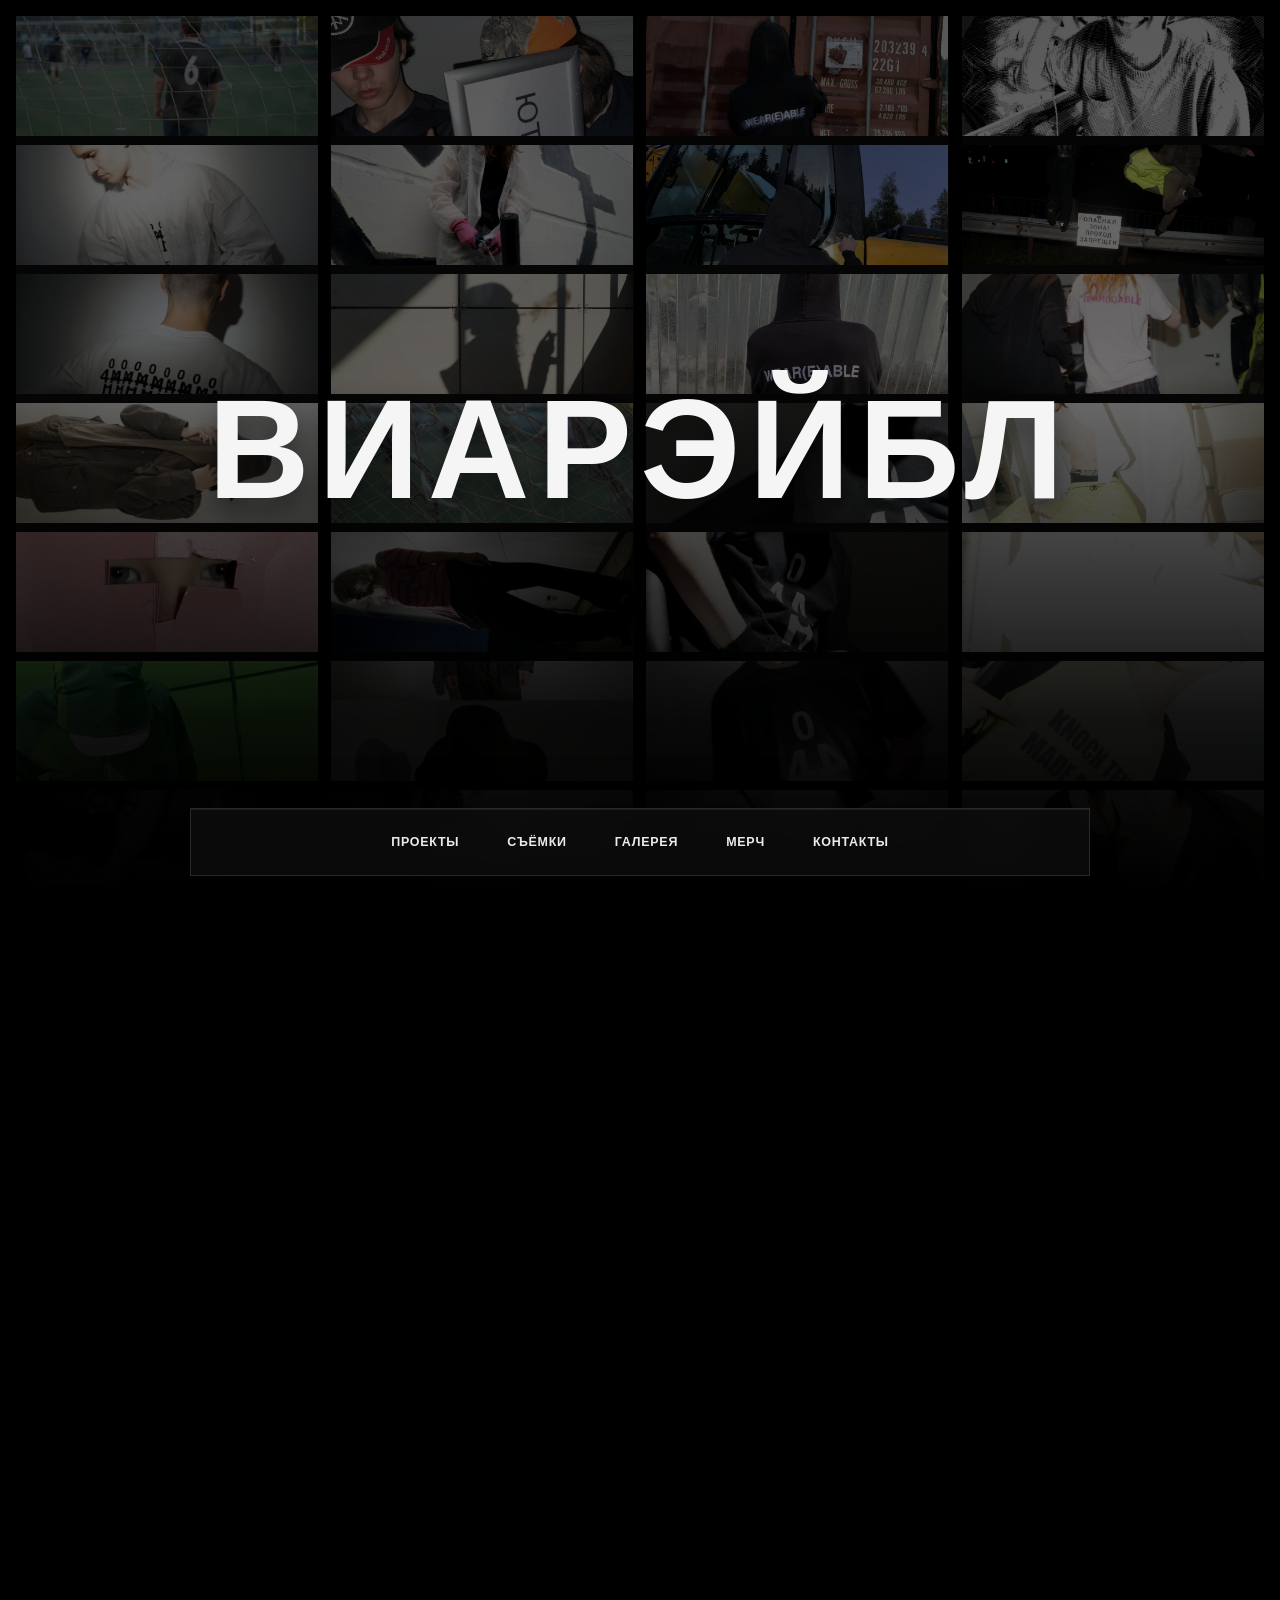
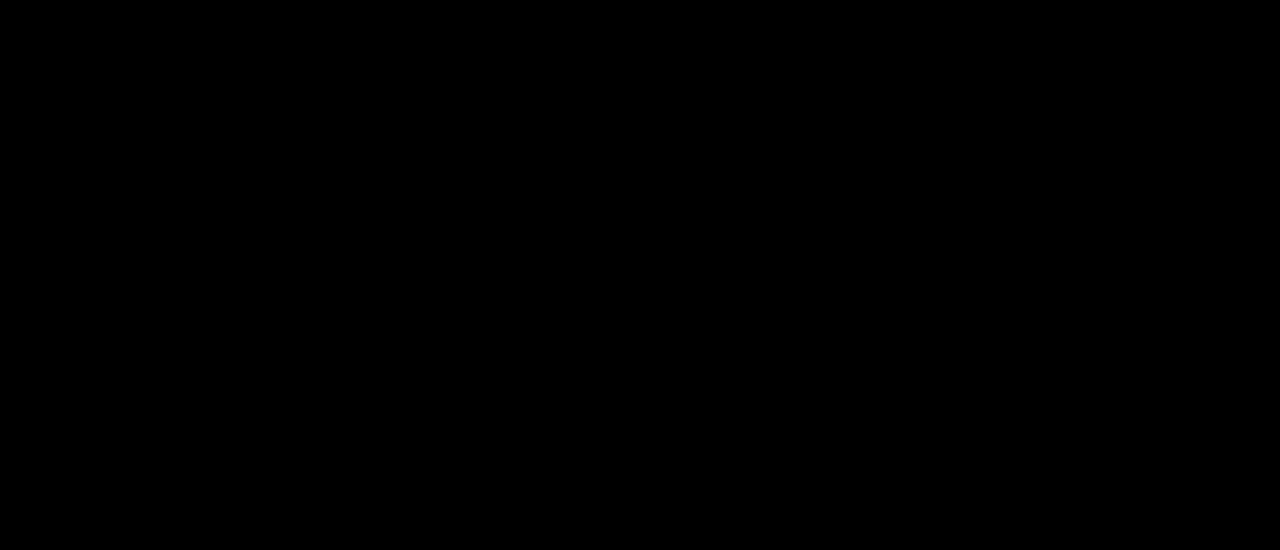
==== commit bc28bf5a: "site version before redesign" ====
--- a/index.html
+++ b/index.html
@@ -115,254 +115,233 @@
       </section>
     </section>
 
-    <section id="about" class="about-section" aria-labelledby="about-title">
-      <div class="about-inner">
-        <h2 id="about-title" class="about-title reveal">ВИАРЭЙБЛ — ЭТО СЕТЬ КРЕАТИВНЫХ ТАЛАНТОВ.</h2>
-        <p class="about-copy reveal" style="--d: 0.16s;">
-          Мы создаём визуальные и цифровые решения для брендов, команд и авторских проектов.
-          К нам обращаются за дизайном, брендингом, сайтами, организацией событий и арт-дирекшном.
-          Также сопровождаем съёмки и продакшн под ключ.
-        </p>
-        <h3 class="about-title about-title--secondary reveal" style="--d: 0.24s;">ПОМОГАЕМ РЕАЛИЗОВАТЬ ВАШИ ИДЕИ ОЧЕНЬ КРАСИВО</h3>
-        <p class="about-copy about-copy--secondary reveal" style="--d: 0.28s;">
-          От названия и айдентики до функционирующего сайта, собранных соц. сетей и полноценного продакшна — делаем только то, что действительно нужно вашему проекту.
-        </p>
-        <div class="services-catalog reveal" style="--d: 0.32s;">
-          <button class="services-toggle" id="servicesToggle" type="button" aria-expanded="false" aria-controls="servicesCatalogPanel">
-            <span>Показать полный список услуг</span>
-            <svg class="chevron" viewBox="0 0 12 12" aria-hidden="true"><path d="M3 4.5L6 7.5L9 4.5" /></svg>
-          </button>
-
-          <button class="contact-toggle" id="contactToggle" type="button" aria-expanded="false" aria-controls="contactBlock">
-            <span>Связаться с нами</span>
-            <span class="chev" aria-hidden="true">▾</span>
-          </button>
-
-          <div id="contactBlock" class="contact-block collapsible-region" hidden aria-hidden="true">
-            <p class="contact-text">
-              Напишите нам свой запрос своими словами, мы структурируем и расскажем про тонкости нашей работы. Напишите в любую удобную соцсеть.
-            </p>
-            <div class="contact-links">
-              <a href="#">VK</a>
-              <a href="#">TG</a>
-              <a href="#">IG</a>
-              <a href="#">WhatsApp</a>
+    <section class="home-services" aria-labelledby="home-services-title">
+      <div class="home-services__inner">
+        <div class="home-services__content home-services--hidden" data-project-description>
+          <h2 id="home-services-title" class="home-services__title">Виарэйбл - сеть креативных талантов.</h2>
+          <p class="home-services__text">
+            Люди обращаются к нам чтобы реализовать их идеи красиво.<br />
+            Оказываем услуги в сфере дизайна, съемок и продакшена.
+          </p>
+          <div class="home-services__actions">
+            <button type="button" class="home-services-card__toggle" data-top-card-toggle aria-expanded="false" aria-controls="home-services-idea-panel">
+              <span class="home-services-card__line">
+                <span>ПРОЕКТИРОВАНИЕ ВАШИХ ИДЕЙ</span>
+                <span class="home-services-card__arrow" aria-hidden="true">↓</span>
+              </span>
+            </button>
+            <div id="home-services-idea-panel" class="home-services-card__panel" data-top-card-panel>
+              <div class="home-services-card__content">
+                <p>
+                  У вас есть идея для проекта, продукта или сервиса?<br />
+                  Поможем превратить её в полноценный визуальный и цифровой проект.
+                </p>
+                <p>
+                  Пройдем весь путь вместе с вами: придумаем название, разработаем брендинг и айдентику, создадим упаковку, оформим
+                  социальные сети, сделаем сайт, подготовим съёмки и продакшн, а также разработаем мерч и другие носители.
+                </p>
+                <p>
+                  Также можем подключиться на любом этапе и помочь доработать уже существующий проект: обновить визуальный стиль,
+                  переделать отдельные элементы или расширить систему.
+                </p>
+                <p>Полный список услуг находится ниже.</p>
+              </div>
             </div>
-          </div>
-
-          <div id="servicesCatalogPanel" class="catalog-panel collapsible-region" hidden aria-hidden="true">
-            <ul class="catalog-list">
-              <li class="catalog-cat">
-                <button class="cat-button" type="button" aria-expanded="false" aria-controls="cat-design">
-                  <span>ДИЗАЙН</span>
-                  <svg class="chevron" viewBox="0 0 12 12" aria-hidden="true"><path d="M3 4.5L6 7.5L9 4.5" /></svg>
-                </button>
-                <div class="cat-body collapsible-region" id="cat-design" hidden aria-hidden="true">
-                  <ul class="sub-list">
-                    <li class="sub-row">
-                      <button class="sub-button" type="button" aria-expanded="false" aria-controls="desc-design-branding">
-                        <span>Брендинг</span>
-                        <svg class="chevron" viewBox="0 0 12 12" aria-hidden="true"><path d="M3 4.5L6 7.5L9 4.5" /></svg>
-                      </button>
-                      <div class="desc collapsible-region" id="desc-design-branding" hidden aria-hidden="true">Бренд-платформа: позиционирование, тональность, визуальная система (логотип, шрифты, палитра), гайдлайн.</div>
-                    </li>
-                    <li class="sub-row">
-                      <button class="sub-button" type="button" aria-expanded="false" aria-controls="desc-design-identity">
-                        <span>Айдентика</span>
-                        <svg class="chevron" viewBox="0 0 12 12" aria-hidden="true"><path d="M3 4.5L6 7.5L9 4.5" /></svg>
-                      </button>
-                      <div class="desc collapsible-region" id="desc-design-identity" hidden aria-hidden="true">Носители: визитки, презентации, упаковка, соцсети. Системно и модульно.</div>
-                    </li>
-                    <li class="sub-row">
-                      <button class="sub-button" type="button" aria-expanded="false" aria-controls="desc-design-redesign">
-                        <span>Редизайн</span>
-                        <svg class="chevron" viewBox="0 0 12 12" aria-hidden="true"><path d="M3 4.5L6 7.5L9 4.5" /></svg>
-                      </button>
-                      <div class="desc collapsible-region" id="desc-design-redesign" hidden aria-hidden="true">Обновим без потери узнаваемости. Приведём стиль в порядок и систематизируем материалы.</div>
-                    </li>
-                  </ul>
-                </div>
-              </li>
-
-              <li class="catalog-cat">
-                <button class="cat-button" type="button" aria-expanded="false" aria-controls="cat-art">
-                  <span>АРТ</span>
-                  <svg class="chevron" viewBox="0 0 12 12" aria-hidden="true"><path d="M3 4.5L6 7.5L9 4.5" /></svg>
-                </button>
-                <div class="cat-body collapsible-region" id="cat-art" hidden aria-hidden="true">
-                  <ul class="sub-list">
-                    <li class="sub-row">
-                      <button class="sub-button" type="button" aria-expanded="false" aria-controls="desc-art-ready">
-                        <span>Готовые работы</span>
-                        <svg class="chevron" viewBox="0 0 12 12" aria-hidden="true"><path d="M3 4.5L6 7.5L9 4.5" /></svg>
-                      </button>
-                      <div class="desc collapsible-region" id="desc-art-ready" hidden aria-hidden="true">Готовые произведения и тиражи. Искусство под интерьер.</div>
-                    </li>
-                    <li class="sub-row">
-                      <button class="sub-button" type="button" aria-expanded="false" aria-controls="desc-art-orders">
-                        <span>Заказы</span>
-                        <svg class="chevron" viewBox="0 0 12 12" aria-hidden="true"><path d="M3 4.5L6 7.5L9 4.5" /></svg>
-                      </button>
-                      <div class="desc collapsible-region" id="desc-art-orders" hidden aria-hidden="true">Живопись по референсам/темам. Согласование палитры и размера, эскизы перед финалом.</div>
-                    </li>
-                    <li class="sub-row">
-                      <button class="sub-button" type="button" aria-expanded="false" aria-controls="desc-art-home">
-                        <span>Объекты для дома</span>
-                        <svg class="chevron" viewBox="0 0 12 12" aria-hidden="true"><path d="M3 4.5L6 7.5L9 4.5" /></svg>
-                      </button>
-                      <div class="desc collapsible-region" id="desc-art-home" hidden aria-hidden="true">Скульптуры и объекты, интеграция в пространство.</div>
-                    </li>
-                    <li class="sub-row">
-                      <button class="sub-button" type="button" aria-expanded="false" aria-controls="desc-art-public">
-                        <span>Паблик-арт</span>
-                        <svg class="chevron" viewBox="0 0 12 12" aria-hidden="true"><path d="M3 4.5L6 7.5L9 4.5" /></svg>
-                      </button>
-                      <div class="desc collapsible-region" id="desc-art-public" hidden aria-hidden="true">Муралы и временные инсталляции.</div>
-                    </li>
-                  </ul>
-                </div>
-              </li>
-
-              <li class="catalog-cat">
-                <button class="cat-button" type="button" aria-expanded="false" aria-controls="cat-shootings">
-                  <span>СЪЁМКИ</span>
-                  <svg class="chevron" viewBox="0 0 12 12" aria-hidden="true"><path d="M3 4.5L6 7.5L9 4.5" /></svg>
-                </button>
-                <div class="cat-body collapsible-region" id="cat-shootings" hidden aria-hidden="true">
-                  <ul class="sub-list">
-                    <li class="sub-row">
-                      <button class="sub-button" type="button" aria-expanded="false" aria-controls="desc-shootings-direction">
-                        <span>Дирекшн</span>
-                        <svg class="chevron" viewBox="0 0 12 12" aria-hidden="true"><path d="M3 4.5L6 7.5L9 4.5" /></svg>
-                      </button>
-                      <div class="desc collapsible-region" id="desc-shootings-direction" hidden aria-hidden="true">Концепция, референсы, мудборды, продакшн-гид. Персональный стиль, кампейны, бренд-контент.</div>
-                    </li>
-                    <li class="sub-row">
-                      <button class="sub-button" type="button" aria-expanded="false" aria-controls="desc-shootings-commercial">
-                        <span>Коммерческие съёмки</span>
-                        <svg class="chevron" viewBox="0 0 12 12" aria-hidden="true"><path d="M3 4.5L6 7.5L9 4.5" /></svg>
-                      </button>
-                      <div class="desc collapsible-region" id="desc-shootings-commercial" hidden aria-hidden="true">Сеттинги и луки, локации, команда и пост-продакшн.</div>
-                    </li>
-                    <li class="sub-row">
-                      <button class="sub-button" type="button" aria-expanded="false" aria-controls="desc-shootings-personal">
-                        <span>Личные фотосессии</span>
-                        <svg class="chevron" viewBox="0 0 12 12" aria-hidden="true"><path d="M3 4.5L6 7.5L9 4.5" /></svg>
-                      </button>
-                      <div class="desc collapsible-region" id="desc-shootings-personal" hidden aria-hidden="true">Сфотографируем вас очень красиво, подберём луки и локации по вашему запросу.</div>
-                    </li>
-                  </ul>
-                </div>
-              </li>
-
-              <li class="catalog-cat">
-                <button class="cat-button" type="button" aria-expanded="false" aria-controls="cat-events">
-                  <span>ИВЕНТЫ</span>
-                  <svg class="chevron" viewBox="0 0 12 12" aria-hidden="true"><path d="M3 4.5L6 7.5L9 4.5" /></svg>
-                </button>
-                <div class="cat-body collapsible-region" id="cat-events" hidden aria-hidden="true">
-                  <ul class="sub-list">
-                    <li class="sub-row">
-                      <button class="sub-button" type="button" aria-expanded="false" aria-controls="desc-events-full">
-                        <span>Полная организация</span>
-                        <svg class="chevron" viewBox="0 0 12 12" aria-hidden="true"><path d="M3 4.5L6 7.5L9 4.5" /></svg>
-                      </button>
-                      <div class="desc collapsible-region" id="desc-events-full" hidden aria-hidden="true">Идея, площадка, партнёры, логистика, продакшн под ключ.</div>
-                    </li>
-                    <li class="sub-row">
-                      <button class="sub-button" type="button" aria-expanded="false" aria-controls="desc-events-concerts">
-                        <span>Концерты</span>
-                        <svg class="chevron" viewBox="0 0 12 12" aria-hidden="true"><path d="M3 4.5L6 7.5L9 4.5" /></svg>
-                      </button>
-                      <div class="desc collapsible-region" id="desc-events-concerts" hidden aria-hidden="true">Кураторство лайнапа, звук, свет, сценография, промо.</div>
-                    </li>
-                    <li class="sub-row">
-                      <button class="sub-button" type="button" aria-expanded="false" aria-controls="desc-events-exhibitions">
-                        <span>Выставки</span>
-                        <svg class="chevron" viewBox="0 0 12 12" aria-hidden="true"><path d="M3 4.5L6 7.5L9 4.5" /></svg>
-                      </button>
-                      <div class="desc collapsible-region" id="desc-events-exhibitions" hidden aria-hidden="true">Экспозиция, печать, монтаж, PR.</div>
-                    </li>
-                    <li class="sub-row">
-                      <button class="sub-button" type="button" aria-expanded="false" aria-controls="desc-events-private">
-                        <span>Частные</span>
-                        <svg class="chevron" viewBox="0 0 12 12" aria-hidden="true"><path d="M3 4.5L6 7.5L9 4.5" /></svg>
-                      </button>
-                      <div class="desc collapsible-region" id="desc-events-private" hidden aria-hidden="true">Дни рождения, предложения, камерные вечера.</div>
-                    </li>
-                  </ul>
-                </div>
-              </li>
-
-              <li class="catalog-cat">
-                <button class="cat-button" type="button" aria-expanded="false" aria-controls="cat-clips">
-                  <span>КЛИПЫ И ЗВУК</span>
-                  <svg class="chevron" viewBox="0 0 12 12" aria-hidden="true"><path d="M3 4.5L6 7.5L9 4.5" /></svg>
-                </button>
-                <div class="cat-body collapsible-region" id="cat-clips" hidden aria-hidden="true">
-                  <ul class="sub-list">
-                    <li class="sub-row">
-                      <button class="sub-button" type="button" aria-expanded="false" aria-controls="desc-clips-video">
-                        <span>Клипы</span>
-                        <svg class="chevron" viewBox="0 0 12 12" aria-hidden="true"><path d="M3 4.5L6 7.5L9 4.5" /></svg>
-                      </button>
-                      <div class="desc collapsible-region" id="desc-clips-video" hidden aria-hidden="true">От сториборда до финального монтажа: режиссура, продакшн, цвет.</div>
-                    </li>
-                    <li class="sub-row">
-                      <button class="sub-button" type="button" aria-expanded="false" aria-controls="desc-clips-sound">
-                        <span>Саунд-дизайн</span>
-                        <svg class="chevron" viewBox="0 0 12 12" aria-hidden="true"><path d="M3 4.5L6 7.5L9 4.5" /></svg>
-                      </button>
-                      <div class="desc collapsible-region" id="desc-clips-sound" hidden aria-hidden="true">Аудио композиции и саунд-дизайн к визуальной составляющей: звуковые логотипы, композиции и саундтреки.</div>
-                    </li>
-                  </ul>
-                </div>
-              </li>
-
-              <li class="catalog-cat">
-                <button class="cat-button" type="button" aria-expanded="false" aria-controls="cat-production">
-                  <span>ПРОДАКШН</span>
-                  <svg class="chevron" viewBox="0 0 12 12" aria-hidden="true"><path d="M3 4.5L6 7.5L9 4.5" /></svg>
-                </button>
-                <div class="cat-body collapsible-region" id="cat-production" hidden aria-hidden="true">
-                  <ul class="sub-list">
-                    <li class="sub-row">
-                      <button class="sub-button" type="button" aria-expanded="false" aria-controls="desc-production-full">
-                        <span>Продакшн под ключ</span>
-                        <svg class="chevron" viewBox="0 0 12 12" aria-hidden="true"><path d="M3 4.5L6 7.5L9 4.5" /></svg>
-                      </button>
-                      <div class="desc collapsible-region" id="desc-production-full" hidden aria-hidden="true">От идеи до готового продукта — мерч, книги, зин, аксессуары и др. Арт-направление, подбор материалов, прототипирование и производство.</div>
-                    </li>
-                  </ul>
-                </div>
-              </li>
-            </ul>
+
+            <button type="button" class="home-services-card__toggle" data-top-card-toggle aria-expanded="false" aria-controls="home-services-catalog">
+              <span class="home-services-card__line">
+                <span>ПОЛНЫЙ СПИСОК УСЛУГ</span>
+                <span class="home-services-card__arrow" aria-hidden="true">↓</span>
+              </span>
+            </button>
+
+            <div id="home-services-catalog" class="home-services-card__panel home-services-catalog" data-top-card-panel data-services-catalog>
+              <div class="home-services-accordion">
+                <button type="button" class="home-services-accordion__trigger" data-accordion-trigger aria-expanded="false" aria-controls="service-panel-design">
+                  <span class="home-services-accordion__label">ДИЗАЙН</span>
+                  <span class="home-services-accordion__arrow" aria-hidden="true">↓</span>
+                </button>
+                <div id="service-panel-design" class="home-services-accordion__panel" data-accordion-panel>
+                  <div class="home-services-accordion__panel-inner">
+                    <div class="home-services-subaccordion" data-design-subaccordion>
+                      <div class="home-services-subaccordion__item" data-design-sub-item>
+                        <button type="button" class="home-services-subaccordion__trigger" data-design-sub-trigger aria-expanded="false" aria-controls="design-sub-branding">
+                          <span>Брендинг</span>
+                          <span class="home-services-subaccordion__arrow" aria-hidden="true">↓</span>
+                        </button>
+                        <div id="design-sub-branding" class="home-services-subaccordion__panel" data-design-sub-panel>
+                          <p>Бренд-платформа: позиционирование, тональность, визуальная система (логотип, шрифты, палитра), гайдлайн.</p>
+                        </div>
+                      </div>
+                      <div class="home-services-subaccordion__item" data-design-sub-item>
+                        <button type="button" class="home-services-subaccordion__trigger" data-design-sub-trigger aria-expanded="false" aria-controls="design-sub-identity">
+                          <span>Айдентика</span>
+                          <span class="home-services-subaccordion__arrow" aria-hidden="true">↓</span>
+                        </button>
+                        <div id="design-sub-identity" class="home-services-subaccordion__panel" data-design-sub-panel>
+                          <p>Носители: визитки, презентации, упаковка, соцсети. Системно и модульно.</p>
+                        </div>
+                      </div>
+                      <div class="home-services-subaccordion__item" data-design-sub-item>
+                        <button type="button" class="home-services-subaccordion__trigger" data-design-sub-trigger aria-expanded="false" aria-controls="design-sub-redesign">
+                          <span>Редизайн</span>
+                          <span class="home-services-subaccordion__arrow" aria-hidden="true">↓</span>
+                        </button>
+                        <div id="design-sub-redesign" class="home-services-subaccordion__panel" data-design-sub-panel>
+                          <p>Обновим без потери узнаваемости. Приведём стиль в порядок и систематизируем материалы.</p>
+                        </div>
+                      </div>
+                    </div>
+                  </div>
+                </div>
+              </div>
+
+              <div class="home-services-accordion">
+                <button type="button" class="home-services-accordion__trigger" data-accordion-trigger aria-expanded="false" aria-controls="service-panel-sites">
+                  <span class="home-services-accordion__label">САЙТЫ</span>
+                  <span class="home-services-accordion__arrow" aria-hidden="true">↓</span>
+                </button>
+                <div id="service-panel-sites" class="home-services-accordion__panel" data-accordion-panel>
+                  <div class="home-services-accordion__panel-inner">
+                    <p>
+                      Создаем красивые и функциональные сайты под ключ.<br />
+                      Проектируем структуру, разрабатываем дизайн интерфейса, пишем сайт вручную и настраиваем хостинг.
+                    </p>
+                    <p>
+                      Мы не используем конструкторы - весь код пишется вручную.<br />
+                      Это позволяет реализовать любые идеи максимально точно и сделать сайт уникальным.
+                    </p>
+                  </div>
+                </div>
+              </div>
+
+              <div class="home-services-accordion">
+                <button type="button" class="home-services-accordion__trigger" data-accordion-trigger aria-expanded="false" aria-controls="service-panel-shootings">
+                  <span class="home-services-accordion__label">СЪЁМКИ</span>
+                  <span class="home-services-accordion__arrow" aria-hidden="true">↓</span>
+                </button>
+                <div id="service-panel-shootings" class="home-services-accordion__panel" data-accordion-panel>
+                  <div class="home-services-accordion__panel-inner">
+                    <article class="home-services-subcard">
+                      <h3>Коммерческие съемки</h3>
+                      <p>
+                        Создаем съемки для брендов и проектов.<br />
+                        Снимаем рекламные кампании, лукбуки и промо-контент.
+                      </p>
+                    </article>
+                    <article class="home-services-subcard">
+                      <h3>Творческие съемки</h3>
+                      <p>
+                        Делаем персональные фотосессии и творческие проекты.<br />
+                        Помогаем со стилем, подбираем локации и создаем сильные фотографии.
+                      </p>
+                    </article>
+                  </div>
+                </div>
+              </div>
+
+              <div class="home-services-accordion">
+                <button type="button" class="home-services-accordion__trigger" data-accordion-trigger aria-expanded="false" aria-controls="service-panel-production">
+                  <span class="home-services-accordion__label">ПРОДАКШН</span>
+                  <span class="home-services-accordion__arrow" aria-hidden="true">↓</span>
+                </button>
+                <div id="service-panel-production" class="home-services-accordion__panel" data-accordion-panel>
+                  <div class="home-services-accordion__panel-inner">
+                    <p>От идеи до готового продукта - мерч, книги, зины, аксессуары и другие арт-направления.</p>
+                  </div>
+                </div>
+              </div>
+
+              <div class="home-services-accordion">
+                <button type="button" class="home-services-accordion__trigger" data-accordion-trigger aria-expanded="false" aria-controls="service-panel-events">
+                  <span class="home-services-accordion__label">ИВЕНТЫ</span>
+                  <span class="home-services-accordion__arrow" aria-hidden="true">↓</span>
+                </button>
+                <div id="service-panel-events" class="home-services-accordion__panel" data-accordion-panel>
+                  <div class="home-services-accordion__panel-inner">
+                    <p>Помогаем реализовать мероприятия любого масштаба - концерты, выставки, презентации и частные события.</p>
+                  </div>
+                </div>
+              </div>
+            </div>
+
+            <button type="button" class="home-services-card__toggle home-services-card__toggle--contact" data-top-card-toggle aria-expanded="false" aria-controls="home-services-contact-panel">
+              <span class="home-services-card__line">
+                <span>СВЯЗАТЬСЯ С НАМИ</span>
+                <span class="home-services-card__arrow home-services-card__arrow--static" aria-hidden="true">→</span>
+              </span>
+            </button>
+            <div id="home-services-contact-panel" class="home-services-card__panel home-services-contact__panel" data-top-card-panel>
+              <div class="home-services-card__content home-services-contact__content">
+                <p>
+                  Напишите нам своими словами вашу идею или ваш запрос.<br />
+                  Поможем структурировать идею, предложим решения и подготовим коммерческое предложение.
+                </p>
+                <p>Связаться можно так:</p>
+                <p>VR5able - наш ник во всех социальных сетях.</p>
+                <p>Или напишите нам на почту.</p>
+              </div>
+            </div>
           </div>
         </div>
       </div>
     </section>
 
     <section id="projects" class="projects-section">
-      <div class="projects-grid">
-        <a href="pages/commerce.html" class="project-cover project-commerce">
-          <img src="assets/covers/commerce.webp" alt="Коммерческие проекты" loading="lazy" />
-          <div class="project-overlay">
-            <h3>КОММЕРЧЕСКИЕ</h3>
-          </div>
-        </a>
-
-        <a href="art.html" class="project-cover project-art">
-          <img src="assets/covers/art.webp" alt="Некоммерческие проекты" loading="lazy" />
-          <div class="project-overlay">
-            <h3>НЕКОММЕРЧЕСКИЕ</h3>
-          </div>
-        </a>
-      </div>
+      <a href="pages/commerce.html" class="projects-collage" aria-label="Коммерческие проекты">
+        <div class="projects-collage__stream" aria-hidden="true">
+          <div class="projects-collage__set projects-collage__set--a">
+            <img class="projects-collage__item item-1" src="images/herocommerce/com1.png" alt="" loading="lazy" decoding="async" />
+            <img class="projects-collage__item item-2" src="images/herocommerce/com2.png" alt="" loading="lazy" decoding="async" />
+            <img class="projects-collage__item item-3" src="images/herocommerce/com3.png" alt="" loading="lazy" decoding="async" />
+            <img class="projects-collage__item item-4" src="images/herocommerce/com4.png" alt="" loading="lazy" decoding="async" />
+            <img class="projects-collage__item item-5" src="images/herocommerce/com5.png" alt="" loading="lazy" decoding="async" />
+            <img class="projects-collage__item item-6" src="images/herocommerce/com6.png" alt="" loading="lazy" decoding="async" />
+            <img class="projects-collage__item item-7" src="images/herocommerce/com7.png" alt="" loading="lazy" decoding="async" />
+            <img class="projects-collage__item item-8" src="images/herocommerce/com8.png" alt="" loading="lazy" decoding="async" />
+            <img class="projects-collage__item item-9" src="images/herocommerce/com9.png" alt="" loading="lazy" decoding="async" />
+            <img class="projects-collage__item item-10" src="images/herocommerce/com10.png" alt="" loading="lazy" decoding="async" />
+            <img class="projects-collage__item item-11" src="images/herocommerce/com11.png" alt="" loading="lazy" decoding="async" />
+            <img class="projects-collage__item item-12" src="images/herocommerce/com12.png" alt="" loading="lazy" decoding="async" />
+            <img class="projects-collage__item item-13" src="images/herocommerce/com13.png" alt="" loading="lazy" decoding="async" />
+            <img class="projects-collage__item item-14" src="images/herocommerce/com14.png" alt="" loading="lazy" decoding="async" />
+            <img class="projects-collage__item item-15" src="images/herocommerce/com15.png" alt="" loading="lazy" decoding="async" />
+            <img class="projects-collage__item item-16" src="images/herocommerce/com16.png" alt="" loading="lazy" decoding="async" />
+            <img class="projects-collage__item item-17" src="images/herocommerce/com17.png" alt="" loading="lazy" decoding="async" />
+            <img class="projects-collage__item item-18" src="images/herocommerce/com18.png" alt="" loading="lazy" decoding="async" />
+          </div>
+          <div class="projects-collage__set projects-collage__set--b">
+            <img class="projects-collage__item item-1" src="images/herocommerce/com1.png" alt="" loading="lazy" decoding="async" />
+            <img class="projects-collage__item item-2" src="images/herocommerce/com2.png" alt="" loading="lazy" decoding="async" />
+            <img class="projects-collage__item item-3" src="images/herocommerce/com3.png" alt="" loading="lazy" decoding="async" />
+            <img class="projects-collage__item item-4" src="images/herocommerce/com4.png" alt="" loading="lazy" decoding="async" />
+            <img class="projects-collage__item item-5" src="images/herocommerce/com5.png" alt="" loading="lazy" decoding="async" />
+            <img class="projects-collage__item item-6" src="images/herocommerce/com6.png" alt="" loading="lazy" decoding="async" />
+            <img class="projects-collage__item item-7" src="images/herocommerce/com7.png" alt="" loading="lazy" decoding="async" />
+            <img class="projects-collage__item item-8" src="images/herocommerce/com8.png" alt="" loading="lazy" decoding="async" />
+            <img class="projects-collage__item item-9" src="images/herocommerce/com9.png" alt="" loading="lazy" decoding="async" />
+            <img class="projects-collage__item item-10" src="images/herocommerce/com10.png" alt="" loading="lazy" decoding="async" />
+            <img class="projects-collage__item item-11" src="images/herocommerce/com11.png" alt="" loading="lazy" decoding="async" />
+            <img class="projects-collage__item item-12" src="images/herocommerce/com12.png" alt="" loading="lazy" decoding="async" />
+            <img class="projects-collage__item item-13" src="images/herocommerce/com13.png" alt="" loading="lazy" decoding="async" />
+            <img class="projects-collage__item item-14" src="images/herocommerce/com14.png" alt="" loading="lazy" decoding="async" />
+            <img class="projects-collage__item item-15" src="images/herocommerce/com15.png" alt="" loading="lazy" decoding="async" />
+            <img class="projects-collage__item item-16" src="images/herocommerce/com16.png" alt="" loading="lazy" decoding="async" />
+            <img class="projects-collage__item item-17" src="images/herocommerce/com17.png" alt="" loading="lazy" decoding="async" />
+            <img class="projects-collage__item item-18" src="images/herocommerce/com18.png" alt="" loading="lazy" decoding="async" />
+          </div>
+        </div>
+        <div class="projects-collage__shade" aria-hidden="true"></div>
+        <div class="projects-collage__fade projects-collage__fade--top" aria-hidden="true"></div>
+        <div class="projects-collage__fade projects-collage__fade--bottom" aria-hidden="true"></div>
+        <div class="projects-collage__headline-wrap">
+          <h2 class="projects-collage__headline">ВИАРЭЙБЛ ДИЗАЙН</h2>
+        </div>
+      </a>
     </section>
   </main>
   <nav class="nav-dock" aria-label="Главная навигация">
     <div class="nav-dock__inner">
-      <a href="#about">О НАС</a>
       <a href="#projects">ПРОЕКТЫ</a>
       <a href="pages/shootings.html">СЪЁМКИ</a>
       <a href="#">ГАЛЕРЕЯ</a>
--- a/css/base.css
+++ b/css/base.css
@@ -124,6 +124,302 @@
   text-wrap: balance;
   color: #f5f5f5;
   text-shadow: 0 12px 28px rgba(0, 0, 0, 0.55);
+}
+
+.home-services {
+  padding: clamp(3rem, 8vw, 5rem) 0 clamp(4rem, 7vw, 5.5rem);
+  background: #000;
+}
+
+.home-services__inner {
+  width: min(900px, 92vw);
+  margin: 0 auto;
+}
+
+.home-services__content {
+  text-align: center;
+}
+
+.home-services--hidden {
+  opacity: 0;
+  transform: translateY(40px);
+  transition:
+    opacity 0.6s ease,
+    transform 0.6s ease;
+}
+
+.home-services--visible {
+  opacity: 1;
+  transform: translateY(0);
+}
+
+.home-services__title {
+  font-size: clamp(1.7rem, 3.3vw, 2.7rem);
+  line-height: 1.12;
+  font-weight: 800;
+  letter-spacing: 0.02em;
+}
+
+.home-services__text {
+  margin-top: 1rem;
+  font-size: clamp(1rem, 1.6vw, 1.24rem);
+  line-height: 1.55;
+  color: rgba(255, 255, 255, 0.88);
+}
+
+.home-services__actions {
+  margin-top: 30px;
+  width: 100%;
+  display: flex;
+  flex-direction: column;
+  align-items: center;
+  gap: 14px;
+}
+
+.home-services-card__toggle {
+  width: min(900px, 100%);
+  border: 1px solid rgba(255, 255, 255, 0.26);
+  background: rgba(12, 12, 12, 0.45);
+  color: #fff;
+  cursor: pointer;
+  font: inherit;
+  font-weight: 700;
+  letter-spacing: 0.03em;
+  font-size: clamp(0.95rem, 1.5vw, 1.05rem);
+  display: flex;
+  align-items: center;
+  justify-content: center;
+  padding: clamp(24px, 2.6vw, 28px) clamp(28px, 3vw, 32px);
+  transition:
+    background-color 220ms ease,
+    border-color 220ms ease;
+}
+
+.home-services-card__toggle:hover {
+  background: rgba(22, 22, 22, 0.65);
+  border-color: rgba(255, 255, 255, 0.42);
+}
+
+.home-services-card__line {
+  display: inline-flex;
+  align-items: center;
+  justify-content: center;
+  gap: 0.5rem;
+  text-align: center;
+  text-transform: uppercase;
+}
+
+.home-services-card__arrow {
+  transition: transform 0.3s ease;
+}
+
+.home-services-card__toggle[aria-expanded="true"] .home-services-card__arrow {
+  transform: rotate(180deg);
+}
+
+.home-services-card__toggle[aria-expanded="true"] .home-services-card__arrow--static {
+  transform: none;
+}
+
+.home-services-card__panel {
+  width: min(900px, 100%);
+  max-height: 0;
+  opacity: 0;
+  overflow: hidden;
+  transition:
+    max-height 0.4s ease,
+    opacity 0.4s ease;
+}
+
+.home-services-card__panel.is-open {
+  opacity: 1;
+}
+
+.home-services-card__content {
+  border: 1px solid rgba(255, 255, 255, 0.22);
+  padding: clamp(20px, 2.4vw, 30px);
+  text-align: center;
+}
+
+.home-services-card__content p {
+  max-width: 760px;
+  margin: 0 auto;
+  color: rgba(255, 255, 255, 0.86);
+  line-height: 1.6;
+}
+
+.home-services-card__content p + p {
+  margin-top: 0.9rem;
+}
+
+.home-services-catalog {
+  width: min(900px, 100%);
+  position: relative;
+}
+
+.home-services-accordion {
+  width: 100%;
+  border: 1px solid rgba(255, 255, 255, 0.26);
+  margin-bottom: 16px;
+  background: rgba(12, 12, 12, 0.45);
+  cursor: pointer;
+  transition:
+    background-color 220ms ease,
+    border-color 220ms ease;
+}
+
+.home-services-accordion:hover {
+  background: rgba(22, 22, 22, 0.65);
+  border-color: rgba(255, 255, 255, 0.42);
+}
+
+.home-services-accordion__trigger {
+  width: 100%;
+  display: grid;
+  grid-template-columns: 1fr auto 1fr;
+  align-items: center;
+  text-align: center;
+  background: transparent;
+  color: #fff;
+  border: 0;
+  cursor: pointer;
+  font: inherit;
+  font-weight: 700;
+  letter-spacing: 0.03em;
+  padding: 24px;
+}
+
+.home-services-accordion__label {
+  grid-column: 2;
+  justify-self: center;
+  text-transform: uppercase;
+}
+
+.home-services-accordion__arrow {
+  grid-column: 3;
+  justify-self: end;
+  transition: transform 0.3s ease;
+}
+
+.home-services-accordion.is-open .home-services-accordion__arrow {
+  transform: rotate(180deg);
+}
+
+.home-services-accordion__panel {
+  max-height: 0;
+  opacity: 0;
+  overflow: hidden;
+  transition:
+    max-height 0.4s ease,
+    opacity 0.4s ease;
+}
+
+.home-services-accordion.is-open .home-services-accordion__panel {
+  opacity: 1;
+}
+
+.home-services-accordion__panel-inner {
+  padding: 0 24px 24px;
+  text-align: center;
+  color: rgba(255, 255, 255, 0.86);
+  line-height: 1.56;
+  position: relative;
+  z-index: 1;
+}
+
+.home-services-accordion__panel-inner p + p {
+  margin-top: 0.85rem;
+}
+
+.home-services-accordion__list {
+  list-style: none;
+  padding-left: 0;
+}
+
+.home-services-accordion__list li + li {
+  margin-top: 0.35rem;
+}
+
+.home-services-subcard + .home-services-subcard {
+  margin-top: 0.95rem;
+}
+
+.home-services-subcard h3 {
+  font-size: 1rem;
+  margin-bottom: 0.45rem;
+}
+
+.home-services-accordion:last-child {
+  margin-bottom: 0;
+}
+
+.home-services-subaccordion {
+  text-align: left;
+}
+
+.home-services-subaccordion__item {
+  border-top: 1px solid rgba(255, 255, 255, 0.12);
+}
+
+.home-services-subaccordion__item:first-child {
+  border-top: 0;
+}
+
+.home-services-subaccordion__trigger {
+  width: 100%;
+  border: 0;
+  background: transparent;
+  color: #fff;
+  cursor: pointer;
+  font: inherit;
+  font-weight: 700;
+  letter-spacing: 0.02em;
+  display: flex;
+  align-items: center;
+  justify-content: space-between;
+  padding: 14px 0;
+}
+
+.home-services-subaccordion__arrow {
+  transition: transform 0.3s ease;
+}
+
+.home-services-subaccordion__item.is-open .home-services-subaccordion__arrow {
+  transform: rotate(180deg);
+}
+
+.home-services-subaccordion__panel {
+  max-height: 0;
+  opacity: 0;
+  overflow: hidden;
+  transition:
+    max-height 0.4s ease,
+    opacity 0.4s ease;
+}
+
+.home-services-subaccordion__item.is-open .home-services-subaccordion__panel {
+  opacity: 1;
+}
+
+.home-services-subaccordion__panel p {
+  margin: 0;
+  padding: 0 0 14px;
+  color: rgba(255, 255, 255, 0.82);
+}
+
+.home-services-contact__content {
+  padding: clamp(20px, 2.2vw, 24px);
+}
+
+.home-services-card__toggle--contact {
+  background: #fff;
+  color: #000;
+  border-color: #fff;
+}
+
+.home-services-card__toggle--contact:hover {
+  background: #f2f2f2;
+  border-color: #f2f2f2;
 }
 
 .nav-dock {
@@ -192,6 +488,15 @@
   }
 }
 
+@keyframes collageScrollUp {
+  from {
+    transform: translateY(0);
+  }
+  to {
+    transform: translateY(-50%);
+  }
+}
+
 @media (max-width: 900px) {
   .hero-bg {
     grid-template-columns: repeat(2, minmax(0, 1fr));
@@ -225,81 +530,170 @@
     min-width: 0;
     padding: 0 8px;
   }
-}
-
-.about-section {
-  color: #fff;
+
+  .home-services__actions {
+    gap: 12px;
+  }
+
+  .home-services-card__toggle {
+    padding: 18px 16px;
+    font-size: 0.9rem;
+  }
+
+  .home-services-card__content {
+    padding: 18px 16px 22px;
+  }
+
+  .home-services-accordion__trigger {
+    padding: 18px 16px;
+  }
+
+  .home-services-accordion__panel-inner {
+    padding: 0 16px 18px;
+  }
+
+}
+
+.projects-section {
+  padding: clamp(40px, 7vw, 90px) 0 0;
+  width: 100vw;
+  margin-left: calc(50% - 50vw);
+  margin-right: calc(50% - 50vw);
+}
+
+.projects-collage {
   position: relative;
-  z-index: 8;
-  padding: clamp(82px, 10vw, 118px) 0 clamp(130px, 16vw, 180px);
-}
-
-.about-inner {
-  width: min(960px, 92vw);
-  margin: 0 auto;
-  padding-inline: clamp(24px, 3vw, 42px);
+  display: block;
+  width: 100%;
+  min-height: clamp(260px, 46vh, 460px);
+  overflow: hidden;
+  color: inherit;
+  text-decoration: none;
+  background: #000;
+  isolation: isolate;
+}
+
+.projects-collage__stream {
+  position: absolute;
+  inset: 0;
+  height: 200%;
+  will-change: transform;
+  animation: collageScrollUp 110s linear infinite;
+}
+
+.projects-collage__set {
+  position: absolute;
+  left: 0;
+  width: 100%;
+  height: 50%;
+}
+
+.projects-collage__set--a {
+  top: 0;
+}
+
+.projects-collage__set--b {
+  top: 50%;
+}
+
+.projects-collage__item {
+  position: absolute;
+  display: block;
+  width: clamp(92px, 16vw, 320px);
+  height: auto;
+  max-width: 100%;
+  object-fit: contain;
+  border: 0;
+  box-shadow: none;
+  filter: none;
+}
+
+.projects-collage__item.item-1 { top: 3%; left: 4%; width: 16%; transform: rotate(-2deg); z-index: 4; }
+.projects-collage__item.item-2 { top: 7%; left: 21%; width: 12%; transform: rotate(2deg); z-index: 5; }
+.projects-collage__item.item-3 { top: 5%; left: 36%; width: 18%; transform: rotate(-1deg); z-index: 3; }
+.projects-collage__item.item-4 { top: 8%; left: 56%; width: 13%; transform: rotate(2deg); z-index: 4; }
+.projects-collage__item.item-5 { top: 4%; left: 70%; width: 17%; transform: rotate(-2deg); z-index: 5; }
+.projects-collage__item.item-6 { top: 8%; left: 84%; width: 12%; transform: rotate(1deg); z-index: 3; }
+.projects-collage__item.item-7 { top: 30%; left: 5%; width: 18%; transform: rotate(-2deg); z-index: 6; }
+.projects-collage__item.item-8 { top: 26%; left: 23%; width: 14%; transform: rotate(1deg); z-index: 4; }
+.projects-collage__item.item-9 { top: 32%; left: 39%; width: 15%; transform: rotate(-1deg); z-index: 5; }
+.projects-collage__item.item-10 { top: 27%; left: 57%; width: 19%; transform: rotate(2deg); z-index: 3; }
+.projects-collage__item.item-11 { top: 34%; left: 73%; width: 13%; transform: rotate(-2deg); z-index: 4; }
+.projects-collage__item.item-12 { top: 30%; left: 86%; width: 11%; transform: rotate(1deg); z-index: 5; }
+.projects-collage__item.item-13 { top: 74%; left: 4%; width: 16%; transform: rotate(2deg); z-index: 3; }
+.projects-collage__item.item-14 { top: 70%; left: 22%; width: 21%; transform: rotate(-1deg); z-index: 6; }
+.projects-collage__item.item-15 { top: 78%; left: 43%; width: 13%; transform: rotate(2deg); z-index: 4; }
+.projects-collage__item.item-16 { top: 72%; left: 58%; width: 18%; transform: rotate(-2deg); z-index: 5; }
+.projects-collage__item.item-17 { top: 84%; left: 75%; width: 14%; transform: rotate(1deg); z-index: 4; }
+.projects-collage__item.item-18 { top: 80%; left: 87%; width: 10%; transform: rotate(-1deg); z-index: 6; }
+
+.projects-collage__shade {
+  position: absolute;
+  inset: 0;
+  z-index: 3;
+  pointer-events: none;
+  background: rgba(0, 0, 0, 0.4);
+}
+
+.projects-collage__fade {
+  position: absolute;
+  left: 0;
+  width: 100%;
+  height: clamp(180px, 42vh, 460px);
+  z-index: 4;
+  pointer-events: none;
+}
+
+.projects-collage__fade--top {
+  top: 0;
+  background:
+    linear-gradient(
+      to bottom,
+      #000 0%,
+      rgba(0, 0, 0, 0.8) 10%,
+      rgba(0, 0, 0, 0.56) 24%,
+      rgba(0, 0, 0, 0.34) 44%,
+      rgba(0, 0, 0, 0.16) 66%,
+      rgba(0, 0, 0, 0.06) 82%,
+      rgba(0, 0, 0, 0) 100%
+    );
+}
+
+.projects-collage__fade--bottom {
+  bottom: 0;
+  background:
+    linear-gradient(
+      to top,
+      #000 0%,
+      rgba(0, 0, 0, 0.8) 10%,
+      rgba(0, 0, 0, 0.56) 24%,
+      rgba(0, 0, 0, 0.34) 44%,
+      rgba(0, 0, 0, 0.16) 66%,
+      rgba(0, 0, 0, 0.06) 82%,
+      rgba(0, 0, 0, 0) 100%
+    );
+}
+
+.projects-collage__headline-wrap {
+  position: absolute;
+  inset: 0;
+  z-index: 5;
+  display: grid;
+  place-items: center;
+  padding: 1rem;
+}
+
+.projects-collage__headline {
+  font-size: clamp(0.95rem, 2.8vw, 2.8rem);
+  line-height: 1;
+  font-weight: 900;
+  letter-spacing: 0.03em;
+  text-transform: uppercase;
   text-align: center;
-}
-
-.about-title {
-  font-size: clamp(2.1rem, 5.3vw, 4rem);
-  font-weight: 800;
-  letter-spacing: 0.03em;
-  line-height: 1.05;
-  text-transform: uppercase;
-}
-
-.about-title--secondary {
-  margin-top: clamp(24px, 4vw, 34px);
-}
-
-.about-subtitle {
-  margin-top: 1rem;
-  font-size: clamp(1.02rem, 1.8vw, 1.3rem);
-  font-weight: 800;
-  letter-spacing: 0.02em;
-  color: #fff;
-}
-
-.about-copy {
-  max-width: 760px;
-  margin: 1.45rem auto 0;
-  font-size: clamp(0.98rem, 1.4vw, 1.2rem);
-  font-weight: 400;
-  line-height: 1.52;
-  color: rgba(255, 255, 255, 0.85);
-}
-
-.about-copy--secondary {
-  margin-top: clamp(10px, 1.6vw, 14px);
-}
-
-.collapsible-region {
-  height: 0;
-  overflow: hidden;
-  opacity: 0;
-  transition: height 300ms ease, opacity 200ms ease;
-}
-
-.services-catalog {
-  width: min(860px, 100%);
-  max-width: 100%;
-  padding-left: clamp(12px, 4vw, 20px);
-  padding-right: clamp(12px, 4vw, 20px);
-  margin: clamp(14px, 2.8vw, 22px) auto 0;
-}
-
-.projects-section {
-  padding: 120px 0;
-}
-
-.projects-grid {
-  max-width: 1200px;
-  margin: 0 auto;
-  width: min(1200px, 92vw);
-  display: grid;
-  grid-template-columns: 1fr 1fr;
-  gap: 48px;
+  text-decoration: underline;
+  text-decoration-thickness: clamp(2px, 0.34vw, 6px);
+  text-underline-offset: 0.18em;
+  text-shadow: 0 10px 30px rgba(0, 0, 0, 0.78);
 }
 
 .project-cover {
@@ -338,234 +732,6 @@
   letter-spacing: 1px;
 }
 
-.services-toggle {
-  width: 100%;
-  max-width: 100%;
-  margin: 0 auto;
-  min-height: 50px;
-  padding: 0 18px;
-  border-radius: 0 !important;
-  border: 1px solid rgba(255, 255, 255, 0.14);
-  background: rgba(15, 15, 15, 0.7);
-  box-shadow:
-    0 20px 54px rgba(0, 0, 0, 0.58),
-    inset 0 1px 0 rgba(255, 255, 255, 0.1);
-  backdrop-filter: blur(12px);
-  -webkit-backdrop-filter: blur(12px);
-  display: flex;
-  align-items: center;
-  justify-content: space-between;
-  gap: 14px;
-  color: #fff;
-  font-family: inherit;
-  font-size: clamp(0.9rem, 1.05vw, 1rem);
-  font-weight: 700;
-  letter-spacing: 0.02em;
-  cursor: pointer;
-  transition: transform 180ms ease, border-color 180ms ease, box-shadow 180ms ease;
-}
-
-.contact-toggle {
-  width: 100%;
-  max-width: 100%;
-  margin-top: 12px;
-  min-height: 50px;
-  padding: 0 18px;
-  border-radius: 0 !important;
-  border: 0;
-  background: #fff;
-  color: #000;
-  box-shadow:
-    0 16px 34px rgba(0, 0, 0, 0.45),
-    inset 0 1px 0 rgba(255, 255, 255, 0.95);
-  display: flex;
-  align-items: center;
-  justify-content: space-between;
-  gap: 14px;
-  font-family: inherit;
-  font-size: clamp(0.9rem, 1.05vw, 1rem);
-  font-weight: 600;
-  letter-spacing: 0.01em;
-  cursor: pointer;
-  transition: background-color 200ms ease, transform 180ms ease, box-shadow 180ms ease;
-}
-
-.contact-toggle .chev {
-  width: 14px;
-  height: 14px;
-  display: inline-flex;
-  align-items: center;
-  justify-content: center;
-  line-height: 1;
-  flex: 0 0 auto;
-  transition: transform 280ms ease;
-}
-
-.contact-toggle[aria-expanded="true"] .chev {
-  transform: rotate(180deg);
-}
-
-.contact-block {
-  width: 100%;
-  max-width: 100%;
-  margin-top: 16px;
-  border: 1px solid rgba(255, 255, 255, 0.12);
-  border-radius: 0 !important;
-  background: rgba(255, 255, 255, 0.02);
-  box-shadow:
-    0 12px 28px rgba(0, 0, 0, 0.4),
-    inset 0 1px 0 rgba(255, 255, 255, 0.1);
-}
-
-.contact-text {
-  padding: 16px clamp(14px, 2vw, 20px) 0;
-  color: rgba(255, 255, 255, 0.9);
-  font-size: 0.92rem;
-  line-height: 1.45;
-}
-
-.contact-links {
-  display: flex;
-  gap: 12px;
-  flex-wrap: wrap;
-  margin-top: 20px;
-  padding: 0 clamp(14px, 2vw, 20px) 16px;
-}
-
-.contact-links a {
-  border: 1px solid rgba(255, 255, 255, 0.2);
-  padding: 10px 16px;
-  border-radius: 0 !important;
-  color: #fff;
-  text-decoration: none;
-  transition: 200ms ease;
-}
-
-.catalog-panel {
-  width: 100%;
-  max-width: 100%;
-  margin-top: 14px;
-  border: 1px solid rgba(255, 255, 255, 0.12);
-  border-radius: 0 !important;
-  background: rgba(255, 255, 255, 0.02);
-  box-shadow:
-    0 14px 30px rgba(0, 0, 0, 0.44),
-    inset 0 1px 0 rgba(255, 255, 255, 0.1);
-}
-
-.catalog-list,
-.sub-list {
-  list-style: none;
-}
-
-.catalog-cat + .catalog-cat {
-  border-top: 1px solid rgba(255, 255, 255, 0.08);
-}
-
-.cat-button,
-.sub-button {
-  width: 100%;
-  max-width: 100%;
-  background: transparent;
-  border: 0;
-  color: rgba(255, 255, 255, 0.95);
-  font-family: inherit;
-  text-align: left;
-  display: flex;
-  align-items: center;
-  justify-content: space-between;
-  gap: 10px;
-  cursor: pointer;
-}
-
-.services-toggle span,
-.cat-button span,
-.sub-button span {
-  min-width: 0;
-  white-space: normal;
-  overflow-wrap: anywhere;
-}
-
-.services-toggle:focus-visible,
-.contact-toggle:focus-visible,
-.cat-button:focus-visible,
-.sub-button:focus-visible {
-  outline: 1px solid rgba(255, 255, 255, 0.52);
-  outline-offset: -1px;
-}
-
-.cat-button {
-  min-height: 54px;
-  padding: 0 clamp(16px, 2vw, 20px);
-  font-size: clamp(0.93rem, 1.05vw, 1.02rem);
-  font-weight: 800;
-  letter-spacing: 0.03em;
-  text-transform: uppercase;
-}
-
-.cat-body {
-  padding: 0 0 10px;
-}
-
-.sub-list {
-  padding: 0 clamp(12px, 1.8vw, 16px);
-}
-
-.sub-row {
-  border-top: 1px solid rgba(255, 255, 255, 0.08);
-}
-
-.sub-button {
-  min-height: 42px;
-  padding: 0 4px;
-  font-size: 0.9rem;
-  font-weight: 600;
-  line-height: 1.2;
-}
-
-.desc {
-  height: 0;
-  overflow: hidden;
-  font-size: 0.88rem;
-  line-height: 1.38;
-  color: rgba(255, 255, 255, 0.82);
-  padding: 0 4px 10px;
-  transition: height 300ms ease, opacity 200ms ease;
-  opacity: 0;
-}
-
-.desc.is-open {
-  opacity: 1;
-}
-
-.cat-link {
-  display: block;
-  text-decoration: none;
-  padding: 10px clamp(16px, 2vw, 20px) 4px;
-  border-top: 1px solid rgba(255, 255, 255, 0.08);
-  font-size: 0.87rem;
-  color: rgba(255, 255, 255, 0.86);
-}
-
-.chevron {
-  width: 12px;
-  height: 12px;
-  flex: 0 0 auto;
-  stroke: currentColor;
-  stroke-width: 1.5;
-  fill: none;
-  opacity: 0.74;
-  transform-origin: 50% 50%;
-  transition: transform 280ms ease, opacity 280ms ease;
-}
-
-.services-toggle[aria-expanded="true"] .chevron,
-.cat-button[aria-expanded="true"] .chevron,
-.sub-button[aria-expanded="true"] .chevron {
-  transform: rotate(180deg);
-  opacity: 0.95;
-}
-
 .reveal {
   opacity: 0;
   transform: translateY(16px);
@@ -580,69 +746,39 @@
   transform: translateY(0);
 }
 
-@media (hover: hover) and (pointer: fine) {
-  .services-toggle:hover {
-    transform: translateY(-1px);
-    border-color: rgba(255, 255, 255, 0.24);
-    box-shadow:
-      0 18px 38px rgba(0, 0, 0, 0.56),
-      inset 0 1px 0 rgba(255, 255, 255, 0.16),
-      inset 0 -1px 0 rgba(0, 0, 0, 0.62);
-  }
-
-  .contact-toggle:hover {
-    background: #e9e9e9;
-    transform: translateY(-1px);
-    box-shadow: 0 18px 36px rgba(0, 0, 0, 0.5);
-  }
-
-  .cat-button:hover,
-  .sub-button:hover,
-  .cat-link:hover,
-  .contact-links a:hover {
-    color: #fff;
-  }
-
-  .contact-links a:hover {
-    border-color: rgba(255, 255, 255, 0.4);
-  }
-}
-
-@media (max-width: 740px) {
-  .services-catalog {
-    width: min(860px, 100%);
-  }
-
-  .services-toggle {
-    width: 100%;
-  }
-
-  .contact-toggle {
-    width: 100%;
-  }
-
-  .cat-button {
-    min-height: 58px;
-  }
-}
-
 @media (max-width: 768px) {
-  .projects-grid {
-    grid-template-columns: 1fr;
-    gap: 32px;
-  }
-
-  .project-cover {
-    aspect-ratio: 3 / 4;
+  .projects-collage {
+    min-height: clamp(210px, 42svh, 320px);
+  }
+
+  .projects-collage__item {
+    min-width: 68px;
+  }
+
+  .projects-collage__headline {
+    font-size: clamp(0.82rem, 4.2vw, 1.2rem);
   }
 }
 
 @media (prefers-reduced-motion: reduce) {
+  .projects-collage__stream {
+    animation: none;
+  }
+
+  .home-services--hidden,
+  .home-services--visible,
+  .home-services-card__panel,
+  .home-services-catalog,
+  .home-services-accordion__panel,
+  .home-services-subaccordion__panel,
+  .home-services-card__arrow,
+  .home-services-accordion__arrow,
+  .home-services-subaccordion__arrow {
+    transition: none;
+  }
+
   .reveal,
-  .reveal--visible,
-  .collapsible-region,
-  .chevron,
-  .contact-toggle .chev {
+  .reveal--visible {
     opacity: 1;
     transform: none;
     transition: none;
@@ -650,16 +786,17 @@
 }
 
 .commerce-page {
-  width: min(1400px, 92vw);
+  max-width: 1400px;
   margin: 0 auto;
-  padding: clamp(28px, 4vw, 56px) 0 120px;
+  box-sizing: border-box;
+  padding: clamp(28px, 4vw, 56px) 40px 120px;
 }
 
 .hero-video-banner {
   position: relative;
   width: 100%;
-  height: 220px;
-  margin: 40px 0 60px 0;
+  height: 200px;
+  margin: 40px 0 64px 0;
   overflow: hidden;
 }
 
@@ -680,11 +817,14 @@
   display: flex;
   align-items: center;
   justify-content: center;
-  font-size: clamp(60px, 7vw, 120px);
+  font-size: clamp(48px, 6vw, 96px);
   font-weight: 800;
   letter-spacing: -0.02em;
   color: black;
   white-space: nowrap;
+  max-width: 100%;
+  padding-inline: 16px;
+  overflow: hidden;
   z-index: 2;
   pointer-events: none;
 }
@@ -745,21 +885,22 @@
 
 .project-section {
   display: grid;
-  gap: 60px;
-  margin-top: 0;
+  gap: 0;
+  margin: 0;
 }
 
 .project-cover-layout {
   display: grid;
-  grid-template-columns: 2fr 1fr;
+  grid-template-columns: 1.7fr 1fr;
   gap: 40px;
   align-items: start;
+  margin-bottom: 0;
 }
 
 .project-cover-layout,
 .commerce-gallery-grid {
-  max-width: 1200px;
-  margin: 0 auto;
+  max-width: none;
+  margin: 0;
 }
 
 .commerce-page .project-cover {
@@ -775,14 +916,61 @@
 }
 
 .commerce-page .project-description {
+  display: flex;
+  flex-direction: column;
+  height: 100%;
   margin-top: 0;
   max-width: none;
+}
+
+.commerce-page .project-description__header {
+  flex-shrink: 0;
+}
+
+.commerce-page .project-description__scroll {
+  flex: 1;
+  min-height: 0;
+  position: relative;
+  overflow-y: auto;
+  padding-right: 12px;
+  scrollbar-width: thin;
+}
+
+.commerce-page .project-description__scroll::before,
+.commerce-page .project-description__scroll::after {
+  content: "";
+  position: absolute;
+  left: 0;
+  right: 0;
+  height: 40px;
+  pointer-events: none;
+  opacity: 0;
+  transition: opacity 0.2s ease;
+  z-index: 1;
+}
+
+.commerce-page .project-description__scroll::before {
+  top: 0;
+  background: linear-gradient(to bottom, #000, transparent);
+}
+
+.commerce-page .project-description__scroll::after {
+  bottom: 0;
+  background: linear-gradient(to top, #000, transparent);
+}
+
+.commerce-page .project-description__scroll.fade-top::before {
+  opacity: 1;
+}
+
+.commerce-page .project-description__scroll.fade-bottom::after {
+  opacity: 1;
 }
 
 .project-description__title {
   margin: 0 0 16px;
   font-family: inherit;
-  font-size: clamp(1.2rem, 1.9vw, 1.5rem);
+  font-size: 28px;
   font-weight: 600;
   text-decoration: underline;
   text-underline-offset: 5px;
@@ -946,14 +1134,22 @@
 }
 
 .commerce-page .project-gallery {
+  width: 100%;
   max-width: none;
+  margin-left: 0;
+  margin-right: 0;
+  margin-top: 40px;
+  padding-left: 0;
+  padding-right: 0;
+  box-sizing: border-box;
 }
 
 .commerce-page .commerce-gallery-grid {
+  display: grid;
+  width: 100%;
   grid-template-columns: repeat(3, 1fr);
-  gap: 20px;
-  display: grid;
-  margin: 0 auto;
+  gap: 16px;
+  margin: 0;
   padding: 0;
 }
 
@@ -1289,9 +1485,8 @@
   }
 
   .hero-cutout-text {
-    font-size: 36px;
-    white-space: normal;
-    text-align: center;
+    font-size: clamp(22px, 6.5vw, 36px);
+    white-space: nowrap;
   }
 
   .header-meta {
@@ -1306,6 +1501,22 @@
   .project-cover-layout {
     grid-template-columns: 1fr;
     gap: 24px;
+  }
+
+  .commerce-page .project-cover,
+  .commerce-page .project-description {
+    grid-column: auto;
+  }
+
+  .commerce-page .project-description__scroll {
+    max-height: none;
+    overflow: visible;
+    padding-right: 0;
+  }
+
+  .commerce-page .project-description__scroll::before,
+  .commerce-page .project-description__scroll::after {
+    display: none;
   }
 
   .commerce-page .commerce-gallery-grid {
@@ -1421,6 +1632,13 @@
   }
 }
 
+@media (max-width: 900px) {
+  .commerce-page .commerce-gallery-grid {
+    grid-template-columns: 1fr;
+    gap: 24px;
+  }
+}
+
 @media (prefers-reduced-motion: reduce) {
   .back-link,
   .gallery-item img,
@@ -1442,10 +1660,6 @@
 .gallery-item,
 .gallery-modal,
 .gallery-content,
-.services-toggle,
-.contact-toggle,
-.cat-button,
-.sub-button,
 .nav-dock {
   border-radius: 0 !important;
 }
